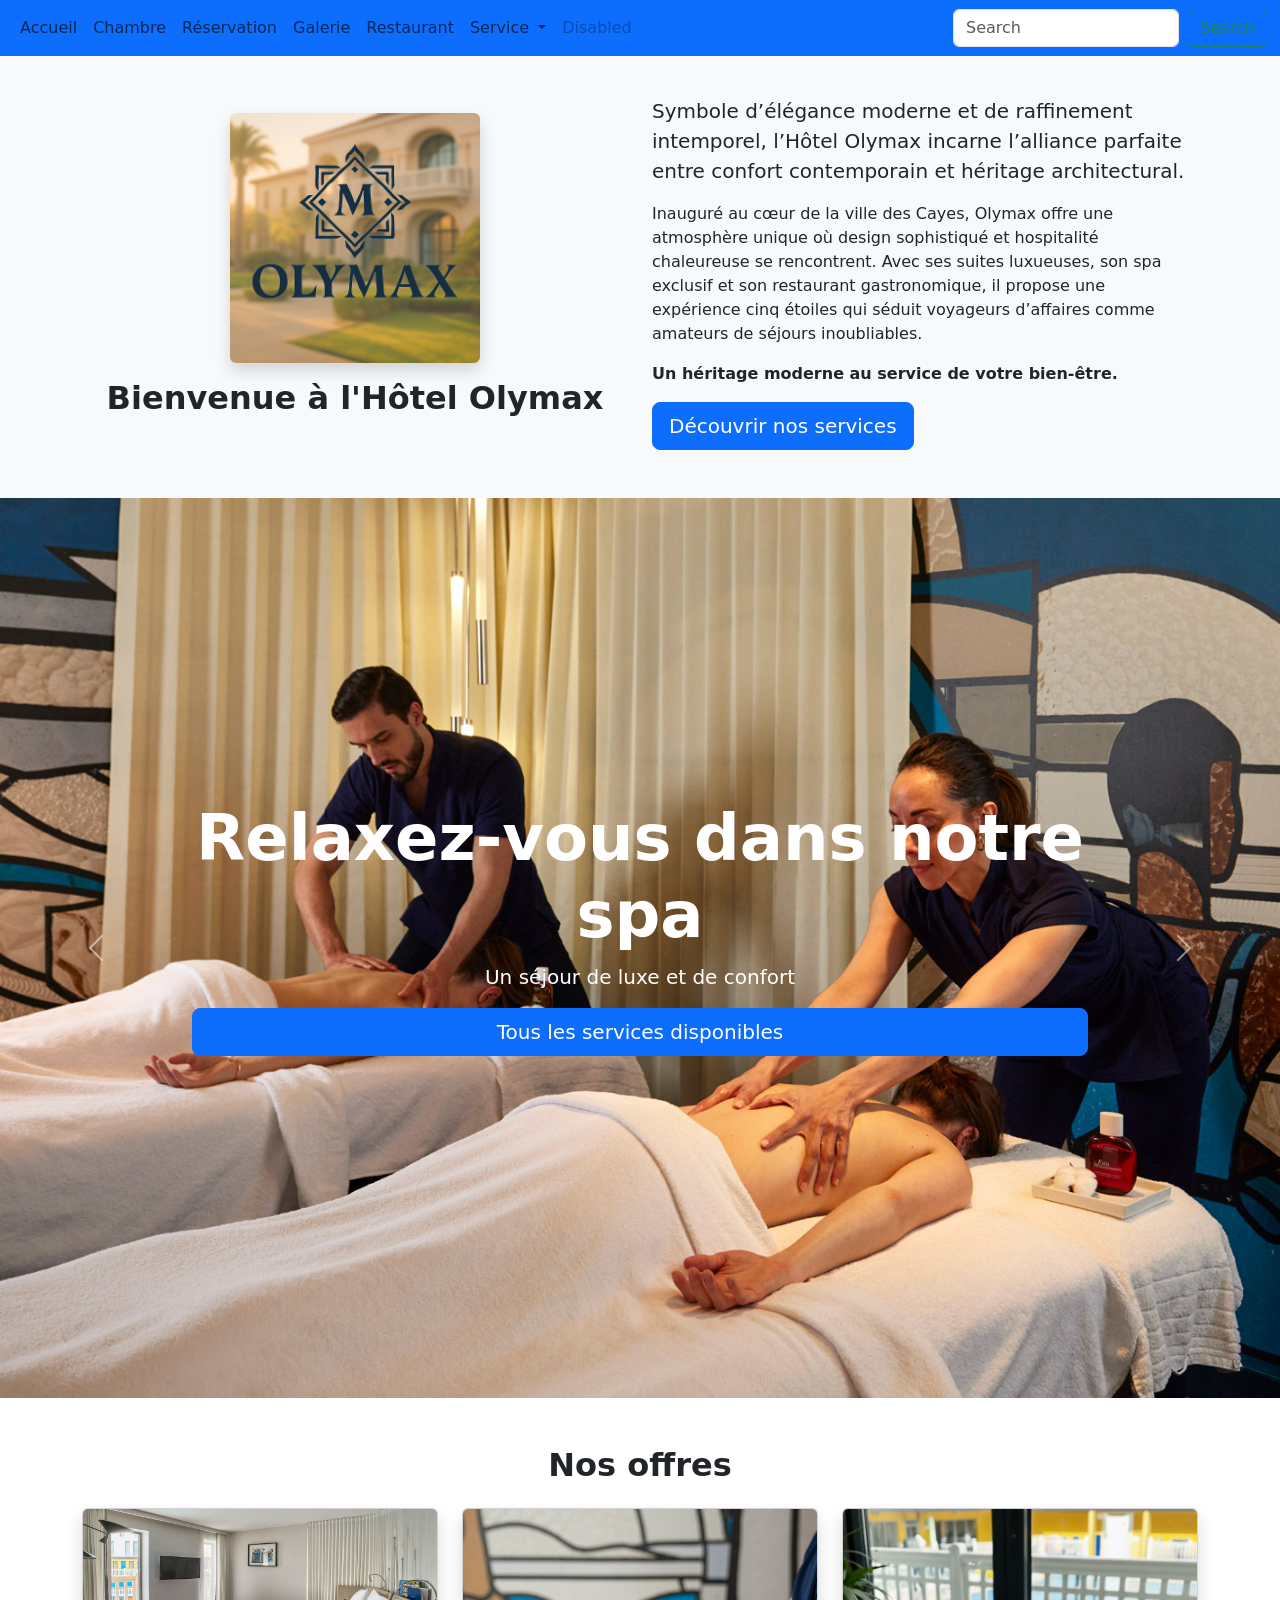
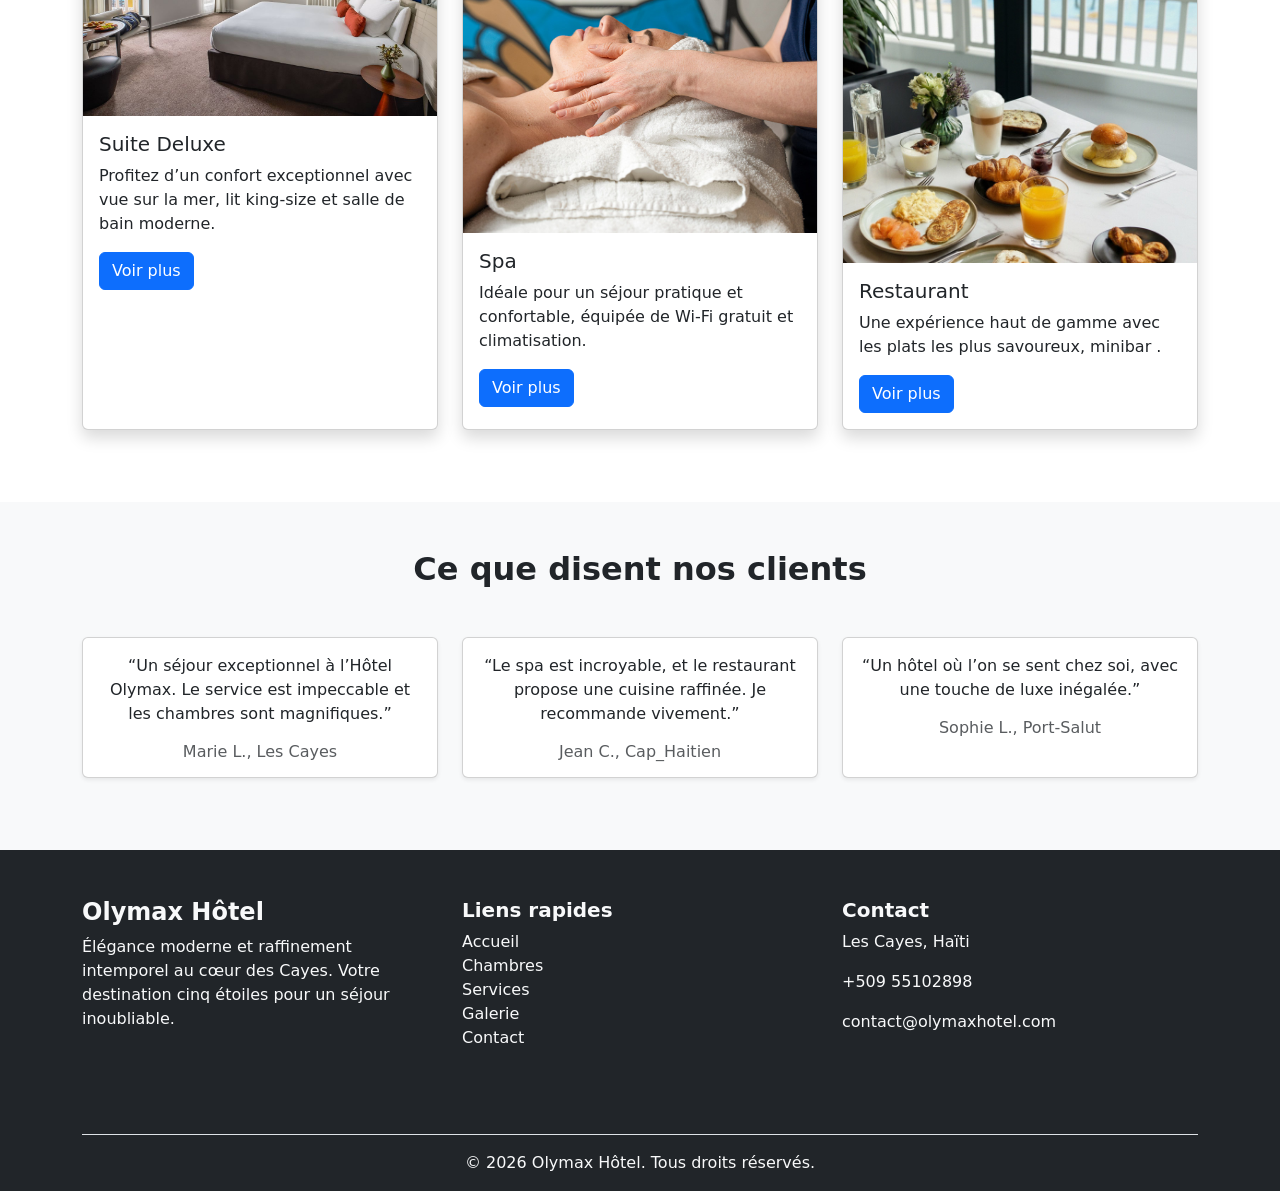
==== index.html @ a4508dab "retouche" ====
<!DOCTYPE html>
<html lang="en">

<head>
    <meta charset="UTF-8">
    <meta name="viewport" content="width=device-width, initial-scale=1.0">
    <link rel="stylesheet" href="css/bootstrap.min.css">
    <title>Projet final HTML</title>
</head>

<body  class="pt-5">


    <nav class="navbar navbar-expand-lg bg-primary fixed-top p-50">
        <div class="container-fluid">
            
        
            <div class="collapse navbar-collapse" id="navbarSupportedContent">
                <ul class="navbar-nav me-auto mb-2 mb-lg-0">
                     <li class="nav-item">
                    <a  class="nav-link" href="index.html">Accueil</a>
                    </li>
                    <li class="nav-item">
                        <a  class="nav-link" aria-current="page" href="chambre.html">Chambre</a>
                    </li>
                    <li> <a href="reservation.html"  class="nav-link">Réservation</a></li>
                    <li class="nav-item">
                        <a class="nav-link" href="Galerie.html">Galerie</a>
                    </li>
                    <li>
                        <a href="restaurant.html" class="nav-link">Restaurant</a>
                    </li>
                    <li class="nav-item dropdown">
                        <a class="nav-link dropdown-toggle" href="service.html" role="button" data-bs-toggle="dropdown"
                            aria-expanded="false">
                            Service
                        </a>
                        <ul class="dropdown-menu">
                            <li><a class="dropdown-item" href="#sec_spa">Spa</a></li>
                            <li><a class="dropdown-item" href="#sec_picine">Piscine</a></li>
                            <li>
                                <hr class="dropdown-divider">
                            </li>
                            <li><a class="dropdown-item" href="#sec_restor">Restaurant</a></li>
                        </ul>
                    </li>


                    <li class="nav-item">
                        <a class="nav-link disabled" aria-disabled="true">Disabled</a>
                    </li>
                </ul>
                <form class="d-flex" role="search">
                    <input class="form-control me-2" type="search" placeholder="Search" aria-label="Search" />
                    <button class="btn btn-outline-success" type="submit">Search</button>
                </form>
            </div>


        </div>
    </nav>
    <main>

       <section class="py-5 bg-light" id="presentation" style="padding-top: 100px;">
  <div class="container">
    <div class="row align-items-center">
      
      <!-- Colonne gauche : image -->
      <div class="col-md-6 mb-4 mb-md-0 ">
        <figure class="text-center">
          <img src="image/Logo complexe Olymax.png" style="max-height: 250px;" class="img-fluid rounded shadow mb-3" alt="Logo de l'hôtel Olymax">
          <figcaption>
            <h2 class="fw-bold mb-3">Bienvenue à l'Hôtel Olymax</h2>
          </figcaption>
        </figure>
      </div>
      
      <!-- Colonne droite : texte -->
      <div class="col-md-6">
        <p class="lead">
          Symbole d’élégance moderne et de raffinement intemporel, l’Hôtel Olymax incarne
          l’alliance parfaite entre confort contemporain et héritage architectural.
        </p>
        <p>
          Inauguré au cœur de la ville des Cayes, Olymax offre une atmosphère unique où design sophistiqué
          et hospitalité chaleureuse se rencontrent. Avec ses suites luxueuses, son spa exclusif
          et son restaurant gastronomique, il propose une expérience cinq étoiles qui séduit
          voyageurs d’affaires comme amateurs de séjours inoubliables.
        </p>
        <p class="fw-semibold">
          Un héritage moderne au service de votre bien-être.
        </p>
        <a href="service.html" class="btn btn-primary btn-lg">Découvrir nos services</a>
      </div>
      
    </div>
  </div>
</section>
        <div id="carouselExampleAutoplaying" class="carousel slide" data-bs-ride="carousel" data-bs-interval="3000">
            <div class="carousel-inner">
                <div class="carousel-item active">
                    <img src="image/Marathon-de-Paris.jpg" class="d-block w-100 vh-100 object-fit-cover"
                        alt="grande vue">
                    <div class="carousel-caption d-flex flex-column justify-content-center h-100">
                        <h1 class="display-3 fw-bold">Bienvenue à l'Hôtel Riviera</h1>
                        <p class="lead">Un séjour de luxe et de confort</p>
                        <a href="reservation.html" class="btn btn-primary btn-lg">Réservez maintenant</a>
                    </div>
                </div>

                <div class="carousel-inner">
                    <div class="carousel-item active">
                        <img src="image/bloc-02.jpg" class="d-block w-100 vh-100 object-fit-cover" alt="grande vue">
                        <div class="carousel-caption d-flex flex-column justify-content-center h-100">
                            <h1 class="display-3 fw-bold">Relaxez-vous dans notre spa</h1>
                            <p class="lead">Un séjour de luxe et de confort</p>
                            <a href="spa.html" class="btn btn-primary btn-lg">Tous les services disponibles</a>
                        </div>
                    </div>

                    <div class="carousel-item">
                        <img src="image/HERO-PICTURE.jpg" class="d-block w-100 vh-100 object-fit-cover"
                            alt="Vue immersive">
                        <div class="carousel-caption d-flex flex-column justify-content-center h-100">
                            <h1 class="display-3 fw-bold">Découvrez nos suites premium</h1>
                            <p class="lead">Confort et élégance au rendez-vous</p>
                            <a href="chambres.html" class="btn btn-light btn-lg">Voir les chambres</a>
                        </div>
                    </div>
                    <div class="carousel-item">
                        <img src="image/jardinhiver_bloctea.jpg" class="d-block w-100 vh-100 object-fit-cover"
                            alt="Jardin d'hiver">
                        <div class="carousel-caption d-flex flex-column justify-content-center h-100">
                            <h1 class="display-3 fw-bold">Relaxez-vous avec de bon plat</h1>
                            <p class="lead">Un espace bien-être unique</p>
                            <a href="restaurant.html" class="btn btn-success btn-lg">Découvrir nos services</a>
                        </div>
                    </div>
                </div>

                <!-- Boutons de navigation -->
                <button class="carousel-control-prev" type="button" data-bs-target="#carouselExampleAutoplaying"
                    data-bs-slide="prev">
                    <span class="carousel-control-prev-icon" aria-hidden="true"></span>
                    <span class="visually-hidden">Précédent</span>
                </button>
                <button class="carousel-control-next" type="button" data-bs-target="#carouselExampleAutoplaying"
                    data-bs-slide="next">
                    <span class="carousel-control-next-icon" aria-hidden="true"></span>
                    <span class="visually-hidden">Suivant</span>
                </button>
            </div>





            <div class="container my-5">
                <h2 class="text-center fw-bold mb-4">Nos offres</h2>
                <div class="row gx-4">
                    <!-- Chambre  -->
                    <div class="col-md-4 mb-4">
                        <div class="card shadow h-100">
                            <img src="image/2B.jpg" class="card-img-top" alt="Suite Deluxe">
                            <div class="card-body">
                                <h5 class="card-title">Suite Deluxe</h5>
                                <p class="card-text">
                                    Profitez d’un confort exceptionnel avec vue sur la mer, lit king-size et salle de
                                    bain moderne.
                                </p>
                                <a href="chambre.html" class="btn btn-primary">Voir plus</a>
                            </div>
                        </div>
                    </div>

                    <!-- Spa -->
                    <div class="col-md-4 mb-4">
                        <div class="card shadow h-100">
                            <img src="image/bloc-01.jpg" class="card-img-top" alt="Chambre Standard">
                            <div class="card-body">
                                <h5 class="card-title">Spa</h5>
                                <p class="card-text">
                                    Idéale pour un séjour pratique et confortable, équipée de Wi-Fi gratuit et
                                    climatisation.
                                </p>
                                <a href="spa.html" class="btn btn-primary">Voir plus</a>
                            </div>
                        </div>
                    </div>

                    <!-- Restaurant -->
                    <div class="col-md-4 mb-4">
                        <div class="card shadow h-100">
                            <img src="image/Blue-Sunday.jpg" class="card-img-top" alt="Suite Premium">
                            <div class="card-body">
                                <h5 class="card-title">Restaurant</h5>
                                <p class="card-text">
                                    Une expérience haut de gamme avec les plats les plus savoureux, minibar .
                                </p>
                                <a href="restaurant.html" class="btn btn-primary">Voir plus</a>
                            </div>
                        </div>
                    </div>
                </div>
            </div>

            <section class="py-5 bg-light" id="temoignages">
  <div class="container">
    <h2 class="fw-bold text-center mb-5">Ce que disent nos clients</h2>
    <div class="row">
      
      <!-- Témoignage 1 -->
      <div class="col-md-4 mb-4">
        <div class="card h-100 shadow-sm">
          <div class="card-body text-center">
            <p class="card-text">“Un séjour exceptionnel à l’Hôtel Olymax. Le service est impeccable et les chambres sont magnifiques.”</p>
            <h6 class="card-subtitle mt-3 text-muted">Marie L., Les Cayes</h6>
          </div>
        </div>
      </div>
      
      <!-- Témoignage 2 -->
      <div class="col-md-4 mb-4">
        <div class="card h-100 shadow-sm">
          <div class="card-body text-center">
            <p class="card-text">“Le spa est incroyable, et le restaurant propose une cuisine raffinée. Je recommande vivement.”</p>
            <h6 class="card-subtitle mt-3 text-muted">Jean C., Cap_Haitien</h6>
          </div>
        </div>
      </div>
      
      <!-- Témoignage 3 -->
      <div class="col-md-4 mb-4">
        <div class="card h-100 shadow-sm">
          <div class="card-body text-center">
            <p class="card-text">“Un hôtel où l’on se sent chez soi, avec une touche de luxe inégalée.”</p>
            <h6 class="card-subtitle mt-3 text-muted">Sophie L., Port-Salut</h6>
          </div>
        </div>
      </div>
      
    </div>
  </div>
</section>

    </main>
</body>
<footer>
<footer class="bg-dark text-light pt-5 pb-3">
  <div class="container">
    <div class="row">
      
      <!-- Colonne 1 : Branding -->
      <div class="col-md-4 mb-4">
        <h4 class="fw-bold">Olymax Hôtel</h4>
        <p>
          Élégance moderne et raffinement intemporel au cœur des Cayes.
          Votre destination cinq étoiles pour un séjour inoubliable.
        </p>
      </div>
      
      <!-- Colonne 2 : Liens rapides -->
      <div class="col-md-4 mb-4">
        <h5 class="fw-bold">Liens rapides</h5>
        <ul class="list-unstyled">
          <li><a href="index.html" class="text-light text-decoration-none">Accueil</a></li>
          <li><a href="chambres.html" class="text-light text-decoration-none">Chambres</a></li>
          <li><a href="services.html" class="text-light text-decoration-none">Services</a></li>
          <li><a href="galerie.html" class="text-light text-decoration-none">Galerie</a></li>
          <li><a href="contact.html" class="text-light text-decoration-none">Contact</a></li>
        </ul>
      </div>
      
      <!-- Colonne 3 : Contact -->
      <div class="col-md-4 mb-4">
        <h5 class="fw-bold">Contact</h5>
        <p><i class="bi bi-geo-alt"></i> Les Cayes, Haïti</p>
        <p><i class="bi bi-telephone"></i> +509 55102898</p>
        <p><i class="bi bi-envelope"></i> contact@olymaxhotel.com</p>
        
        <!-- Réseaux sociaux -->
        <div class="mt-3">
          <a href="#" class="text-light me-3"><i class="bi bi-facebook fs-4"></i></a>
          <a href="#" class="text-light me-3"><i class="bi bi-instagram fs-4"></i></a>
          <a href="#" class="text-light"><i class="bi bi-twitter fs-4"></i></a>
        </div>
      </div>
      
    </div>
    
    <!-- Ligne du bas -->
    <div class="text-center mt-4 border-top pt-3">
      <p class="mb-0">&copy; 2026 Olymax Hôtel. Tous droits réservés.</p>
    </div>
  </div>
</footer>
</footer>
<script src="js/bootstrap.bundle.min.js"></script>

</html>
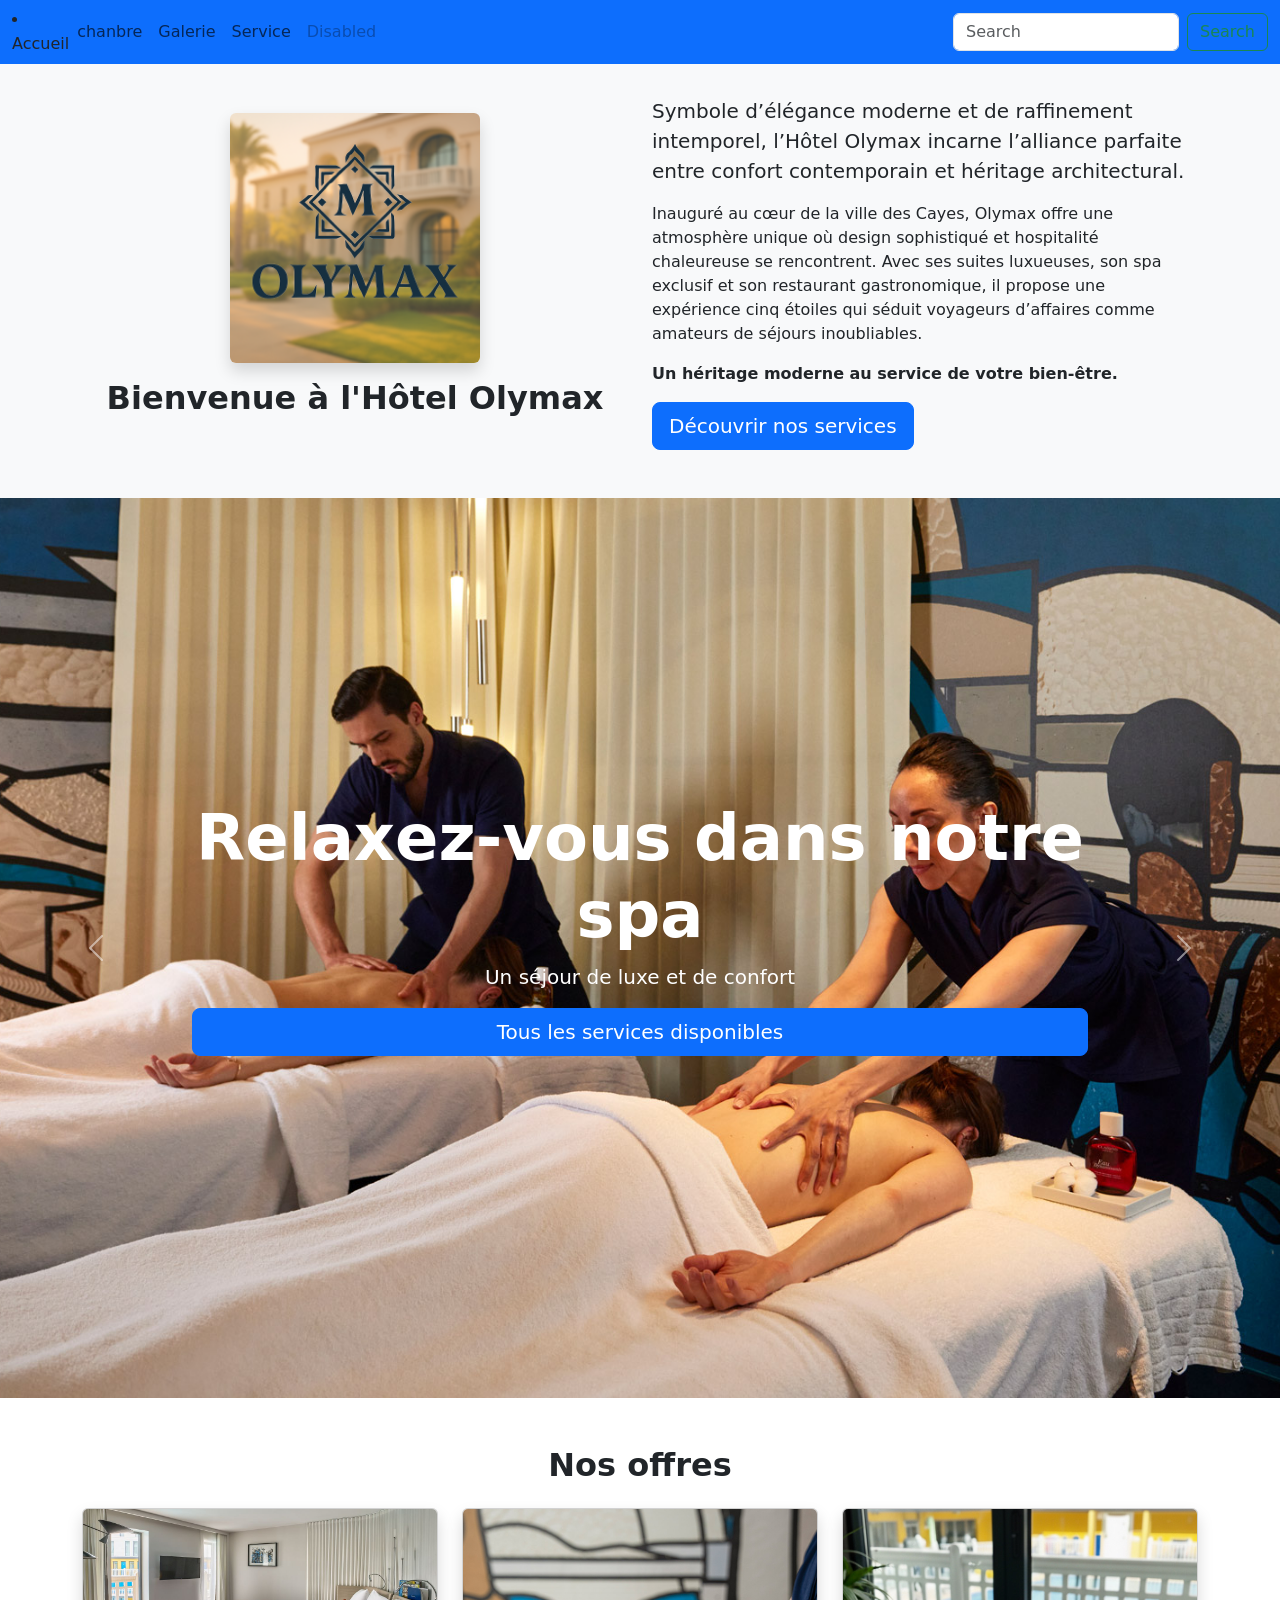
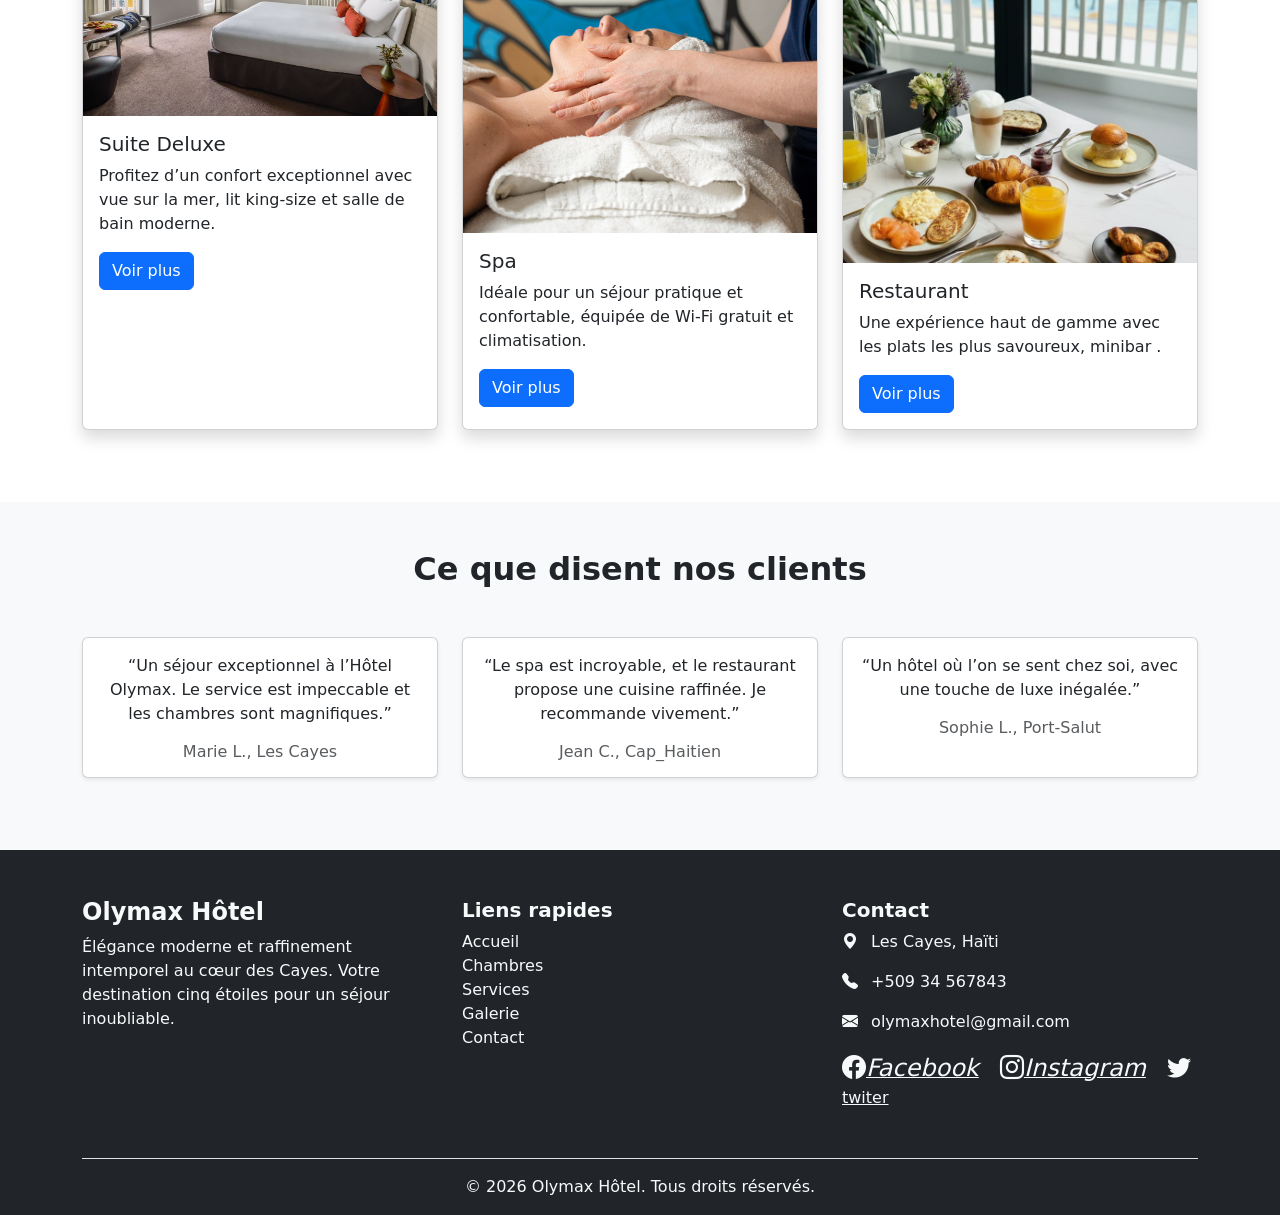
==== commit 955fe0ba: "creation de pages" ====
--- a/index.html
+++ b/index.html
@@ -5,47 +5,36 @@
     <meta charset="UTF-8">
     <meta name="viewport" content="width=device-width, initial-scale=1.0">
     <link rel="stylesheet" href="css/bootstrap.min.css">
+    <link rel="stylesheet" href="https://cdn.jsdelivr.net/npm/bootstrap-icons@1.11.3/font/bootstrap-icons.css">
+
     <title>Projet final HTML</title>
 </head>
 
 <body  class="pt-5">
 
 
-    <nav class="navbar navbar-expand-lg bg-primary fixed-top p-50">
+   <nav class="navbar navbar-expand-lg bg-primary fixed-top">
         <div class="container-fluid">
-            
-        
+          <li class="nav-item">
+                        <a class="nav-link active" aria-current="page" href="index.html">Accueil</a>
+                    </li>
+            <button class="navbar-toggler" type="button" data-bs-toggle="collapse"
+                data-bs-target="#navbarSupportedContent" aria-controls="navbarSupportedContent" aria-expanded="false"
+                aria-label="Toggle navigation">
+                <span class="navbar-toggler-icon"></span>
+            </button>
+
             <div class="collapse navbar-collapse" id="navbarSupportedContent">
                 <ul class="navbar-nav me-auto mb-2 mb-lg-0">
-                     <li class="nav-item">
-                    <a  class="nav-link" href="index.html">Accueil</a>
-                    </li>
-                    <li class="nav-item">
-                        <a  class="nav-link" aria-current="page" href="chambre.html">Chambre</a>
-                    </li>
-                    <li> <a href="reservation.html"  class="nav-link">Réservation</a></li>
+                    <li class="nav-item">
+                        <a class="nav-link" href="chambre.html">chanbre</a>
+                    </li>
                     <li class="nav-item">
                         <a class="nav-link" href="Galerie.html">Galerie</a>
                     </li>
-                    <li>
-                        <a href="restaurant.html" class="nav-link">Restaurant</a>
-                    </li>
-                    <li class="nav-item dropdown">
-                        <a class="nav-link dropdown-toggle" href="service.html" role="button" data-bs-toggle="dropdown"
-                            aria-expanded="false">
-                            Service
-                        </a>
-                        <ul class="dropdown-menu">
-                            <li><a class="dropdown-item" href="#sec_spa">Spa</a></li>
-                            <li><a class="dropdown-item" href="#sec_picine">Piscine</a></li>
-                            <li>
-                                <hr class="dropdown-divider">
-                            </li>
-                            <li><a class="dropdown-item" href="#sec_restor">Restaurant</a></li>
-                        </ul>
-                    </li>
-
-
+                    <li class="nav-item">
+                        <a class="nav-link" href="service.html">Service</a>
+                    </li>
                     <li class="nav-item">
                         <a class="nav-link disabled" aria-disabled="true">Disabled</a>
                     </li>
@@ -55,10 +44,9 @@
                     <button class="btn btn-outline-success" type="submit">Search</button>
                 </form>
             </div>
-
-
         </div>
     </nav>
+
     <main>
 
        <section class="py-5 bg-light" id="presentation" style="padding-top: 100px;">
@@ -96,17 +84,16 @@
     </div>
   </div>
 </section>
-        <div id="carouselExampleAutoplaying" class="carousel slide" data-bs-ride="carousel" data-bs-interval="3000">
+        <div id="carouselExampleAutoplaying" class="carousel slide carousel-fade" data-bs-ride="carousel" data-bs-interval="2000">
             <div class="carousel-inner">
-                <div class="carousel-item active">
-                    <img src="image/Marathon-de-Paris.jpg" class="d-block w-100 vh-100 object-fit-cover"
-                        alt="grande vue">
-                    <div class="carousel-caption d-flex flex-column justify-content-center h-100">
-                        <h1 class="display-3 fw-bold">Bienvenue à l'Hôtel Riviera</h1>
-                        <p class="lead">Un séjour de luxe et de confort</p>
-                        <a href="reservation.html" class="btn btn-primary btn-lg">Réservez maintenant</a>
-                    </div>
-                </div>
+                <div class="carousel-inner">
+                    <div class="carousel-item active">
+                        <img src="image/Façade Olymax .jpg" class="d-block w-100 vh-100 object-fit-cover" alt="grande vue">
+                        <div class="carousel-caption d-flex flex-column justify-content-center h-100">
+                            <h1 class="display-3 fw-bold">Bienvenue a Olymax</h1>
+                           
+                        </div>
+                    </div>
 
                 <div class="carousel-inner">
                     <div class="carousel-item active">
@@ -274,15 +261,16 @@
       <!-- Colonne 3 : Contact -->
       <div class="col-md-4 mb-4">
         <h5 class="fw-bold">Contact</h5>
-        <p><i class="bi bi-geo-alt"></i> Les Cayes, Haïti</p>
-        <p><i class="bi bi-telephone"></i> +509 55102898</p>
-        <p><i class="bi bi-envelope"></i> contact@olymaxhotel.com</p>
+        <p><i class="bi bi-geo-alt-fill me-2"></i> Les Cayes, Haïti</p>
+        <p><i class="bi bi-telephone-fill me-2"></i> +509 34 567843</p>
+        <p><i class="bi bi-envelope-fill me-2"></i> olymaxhotel@gmail.com</p>
+
         
         <!-- Réseaux sociaux -->
         <div class="mt-3">
-          <a href="#" class="text-light me-3"><i class="bi bi-facebook fs-4"></i></a>
-          <a href="#" class="text-light me-3"><i class="bi bi-instagram fs-4"></i></a>
-          <a href="#" class="text-light"><i class="bi bi-twitter fs-4"></i></a>
+          <a href="#" class="text-light me-3"><i class="bi bi-facebook fs-4">Facebook</i></a>
+          <a href="#" class="text-light me-3"><i class="bi bi-instagram fs-4">Instagram</i></a>
+          <a href="#" class="text-light"><i class="bi bi-twitter fs-4"></i>twiter</a>
         </div>
       </div>
       
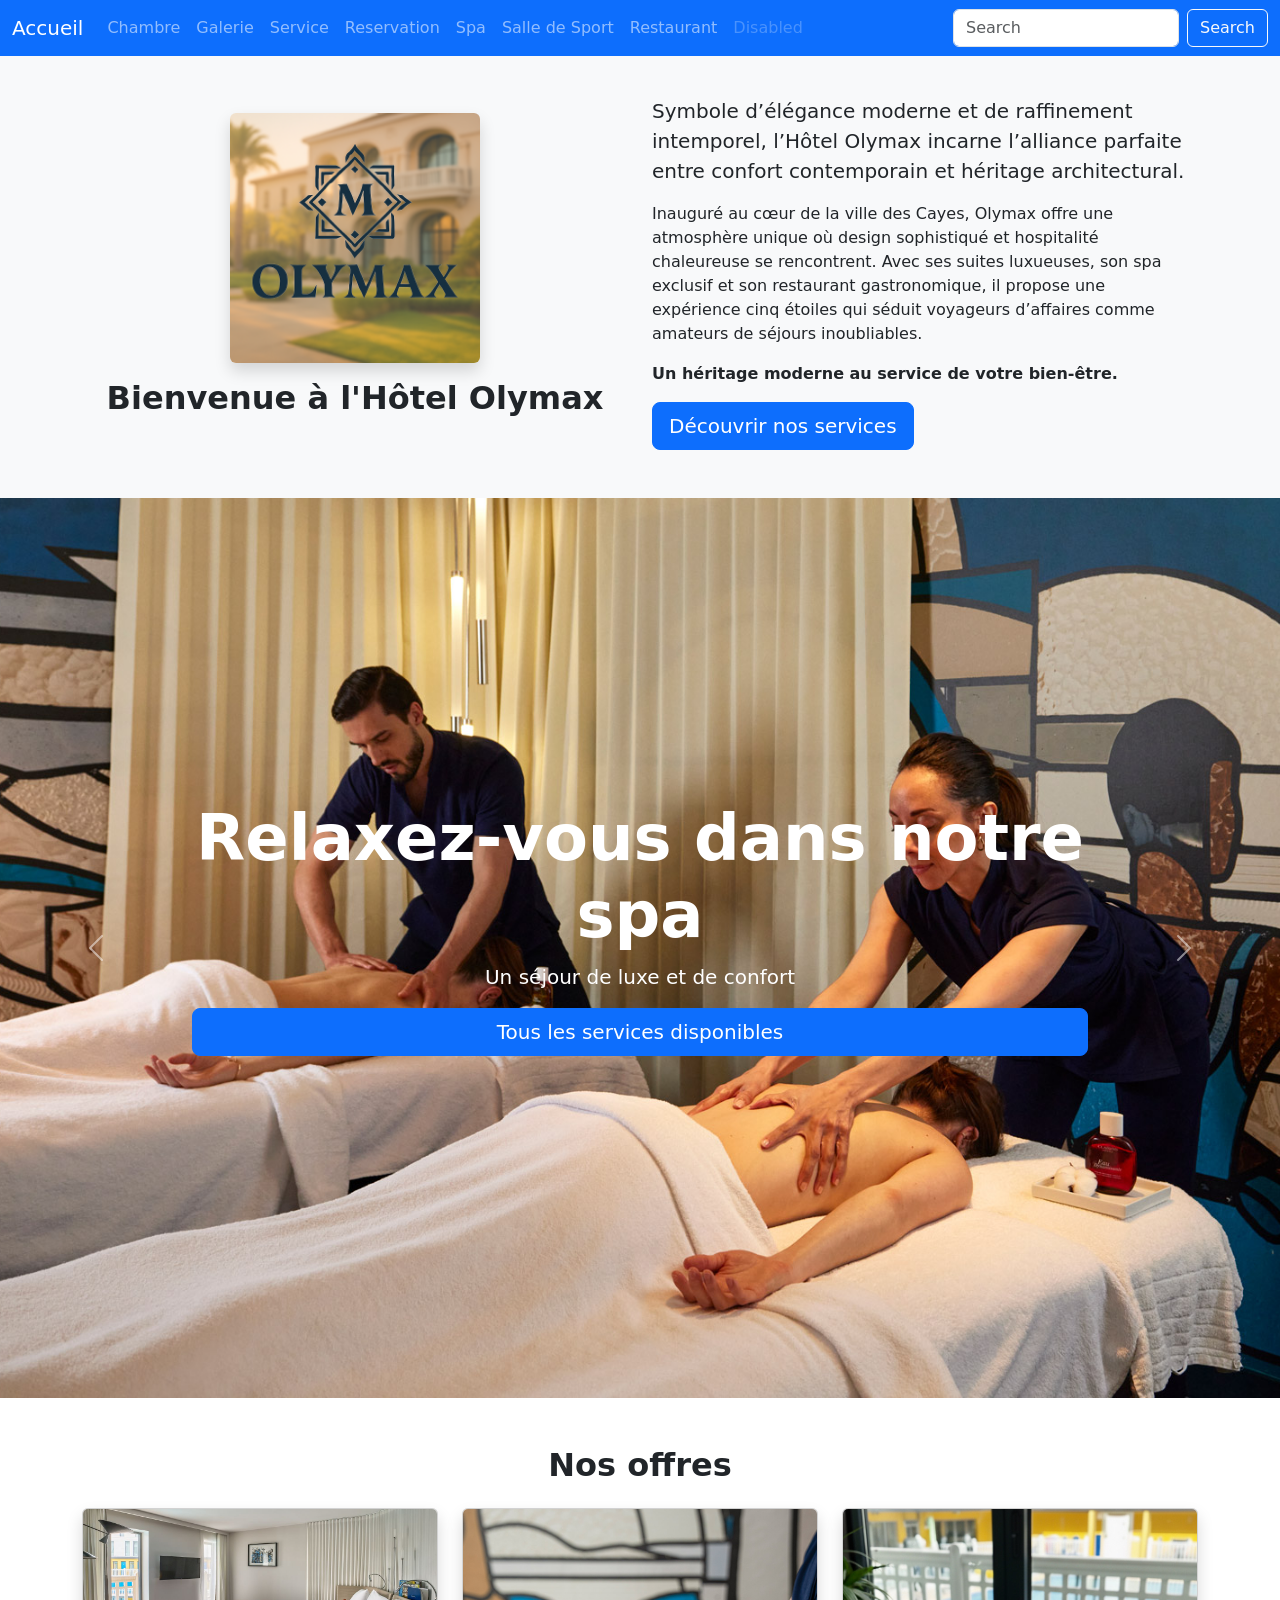
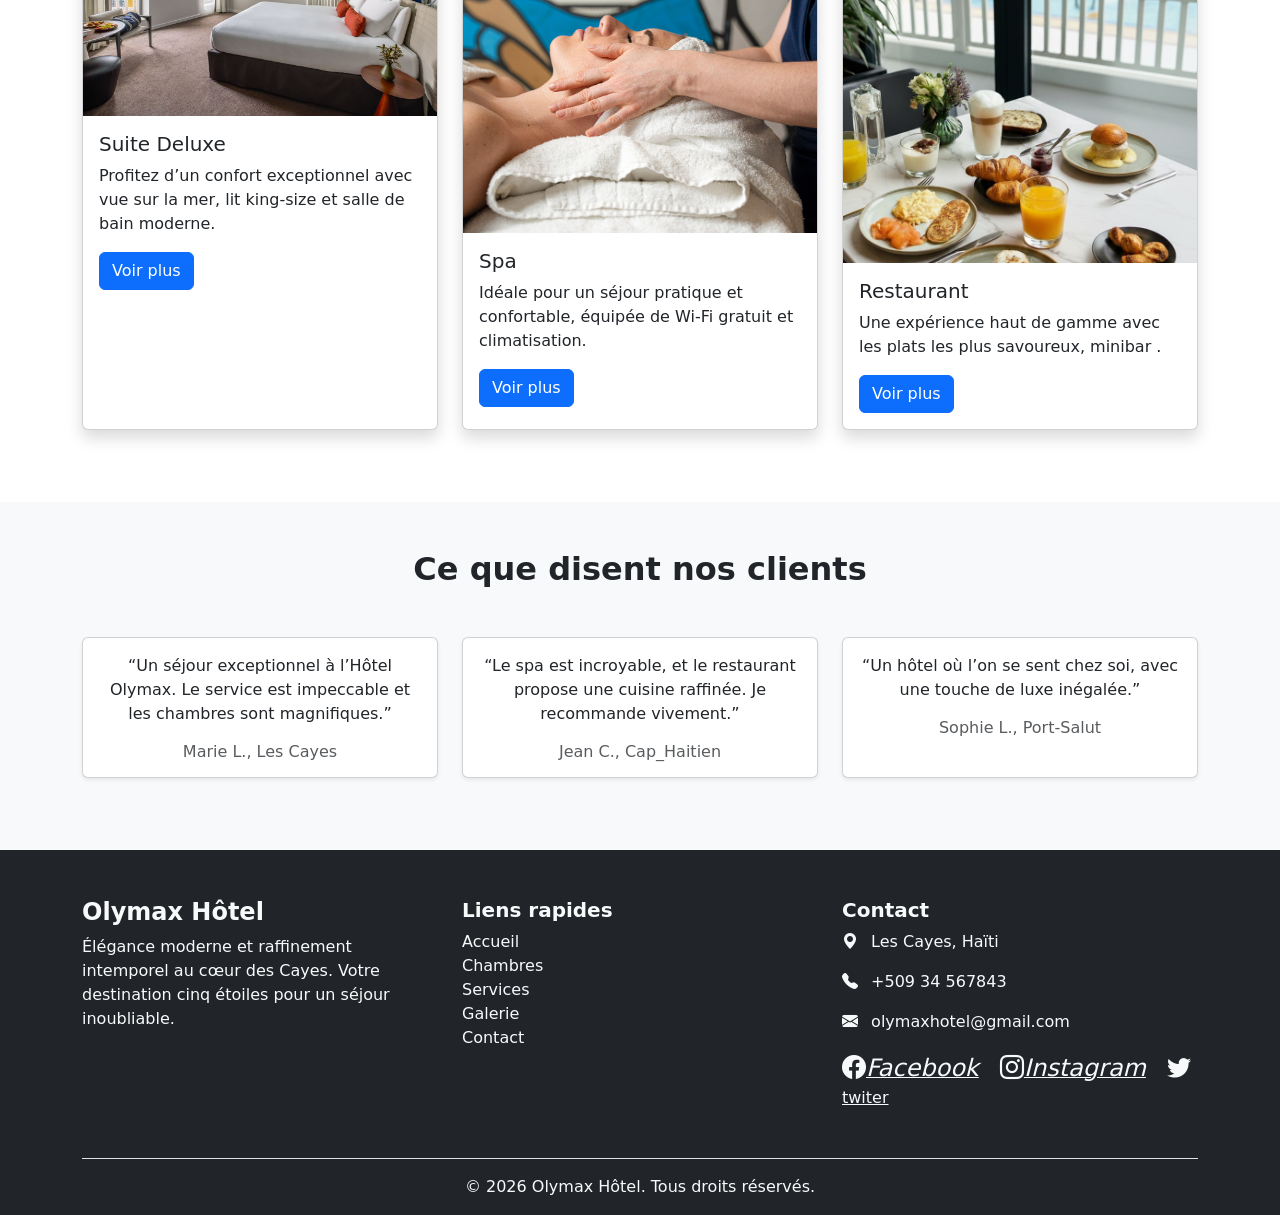
==== commit a7052776: "retouche" ====
--- a/index.html
+++ b/index.html
@@ -13,39 +13,54 @@
 <body  class="pt-5">
 
 
-   <nav class="navbar navbar-expand-lg bg-primary fixed-top">
-        <div class="container-fluid">
-          <li class="nav-item">
-                        <a class="nav-link active" aria-current="page" href="index.html">Accueil</a>
-                    </li>
-            <button class="navbar-toggler" type="button" data-bs-toggle="collapse"
-                data-bs-target="#navbarSupportedContent" aria-controls="navbarSupportedContent" aria-expanded="false"
-                aria-label="Toggle navigation">
-                <span class="navbar-toggler-icon"></span>
-            </button>
-
-            <div class="collapse navbar-collapse" id="navbarSupportedContent">
-                <ul class="navbar-nav me-auto mb-2 mb-lg-0">
-                    <li class="nav-item">
-                        <a class="nav-link" href="chambre.html">chanbre</a>
-                    </li>
-                    <li class="nav-item">
-                        <a class="nav-link" href="Galerie.html">Galerie</a>
-                    </li>
-                    <li class="nav-item">
-                        <a class="nav-link" href="service.html">Service</a>
-                    </li>
-                    <li class="nav-item">
-                        <a class="nav-link disabled" aria-disabled="true">Disabled</a>
-                    </li>
-                </ul>
-                <form class="d-flex" role="search">
-                    <input class="form-control me-2" type="search" placeholder="Search" aria-label="Search" />
-                    <button class="btn btn-outline-success" type="submit">Search</button>
-                </form>
-            </div>
-        </div>
-    </nav>
+   <nav class="navbar navbar-expand-lg navbar-dark bg-primary fixed-top">
+  <div class="container-fluid">
+    <a class="navbar-brand" href="index.html">Accueil</a>
+    <button class="navbar-toggler" type="button" data-bs-toggle="collapse"
+      data-bs-target="#navbarSupportedContent" aria-controls="navbarSupportedContent"
+      aria-expanded="false" aria-label="Toggle navigation">
+      <span class="navbar-toggler-icon"></span>
+    </button>
+
+    <div class="collapse navbar-collapse" id="navbarSupportedContent">
+      <ul class="navbar-nav me-auto mb-2 mb-lg-0">
+        
+        
+
+        <!-- Autres liens -->
+          <li><a class="nav-link " href="chambre.html" role="button" >Chambre</a></li>
+        <li class="nav-item">
+          <a class="nav-link" href="Galerie.html">Galerie</a>
+        </li>
+        <li class="nav-item">
+          <a class="nav-link" href="service.html">Service</a>
+        </li>
+        <li class="nav-item">
+          <a class="nav-link" href="reservation.html">Reservation</a>
+        </li>
+         <li class="nav-item">
+          <a class="nav-link" href="spa.html">Spa</a>
+        </li>
+        <li class="nav-item">
+          <a class="nav-link" href="sport.html">Salle de Sport</a>
+        </li>
+        <li class="nav-item">
+          <a class="nav-link" href="restaurant.html">Restaurant</a>
+        </li>
+        <li class="nav-item">
+          <a class="nav-link disabled" tabindex="-1" aria-disabled="true">Disabled</a>
+        </li>
+      </ul>
+
+      <!-- Formulaire de recherche -->
+      <form class="d-flex" role="search">
+        <input class="form-control me-2" type="search" placeholder="Search" aria-label="Search">
+        <button class="btn btn-outline-light" type="submit">Search</button>
+      </form>
+    </div>
+  </div>
+</nav>
+
 
     <main>
 
@@ -232,7 +247,7 @@
 
     </main>
 </body>
-<footer>
+
 <footer class="bg-dark text-light pt-5 pb-3">
   <div class="container">
     <div class="row">
@@ -251,8 +266,8 @@
         <h5 class="fw-bold">Liens rapides</h5>
         <ul class="list-unstyled">
           <li><a href="index.html" class="text-light text-decoration-none">Accueil</a></li>
-          <li><a href="chambres.html" class="text-light text-decoration-none">Chambres</a></li>
-          <li><a href="services.html" class="text-light text-decoration-none">Services</a></li>
+          <li><a href="chambre.html" class="text-light text-decoration-none">Chambres</a></li>
+          <li><a href="service.html" class="text-light text-decoration-none">Services</a></li>
           <li><a href="galerie.html" class="text-light text-decoration-none">Galerie</a></li>
           <li><a href="contact.html" class="text-light text-decoration-none">Contact</a></li>
         </ul>
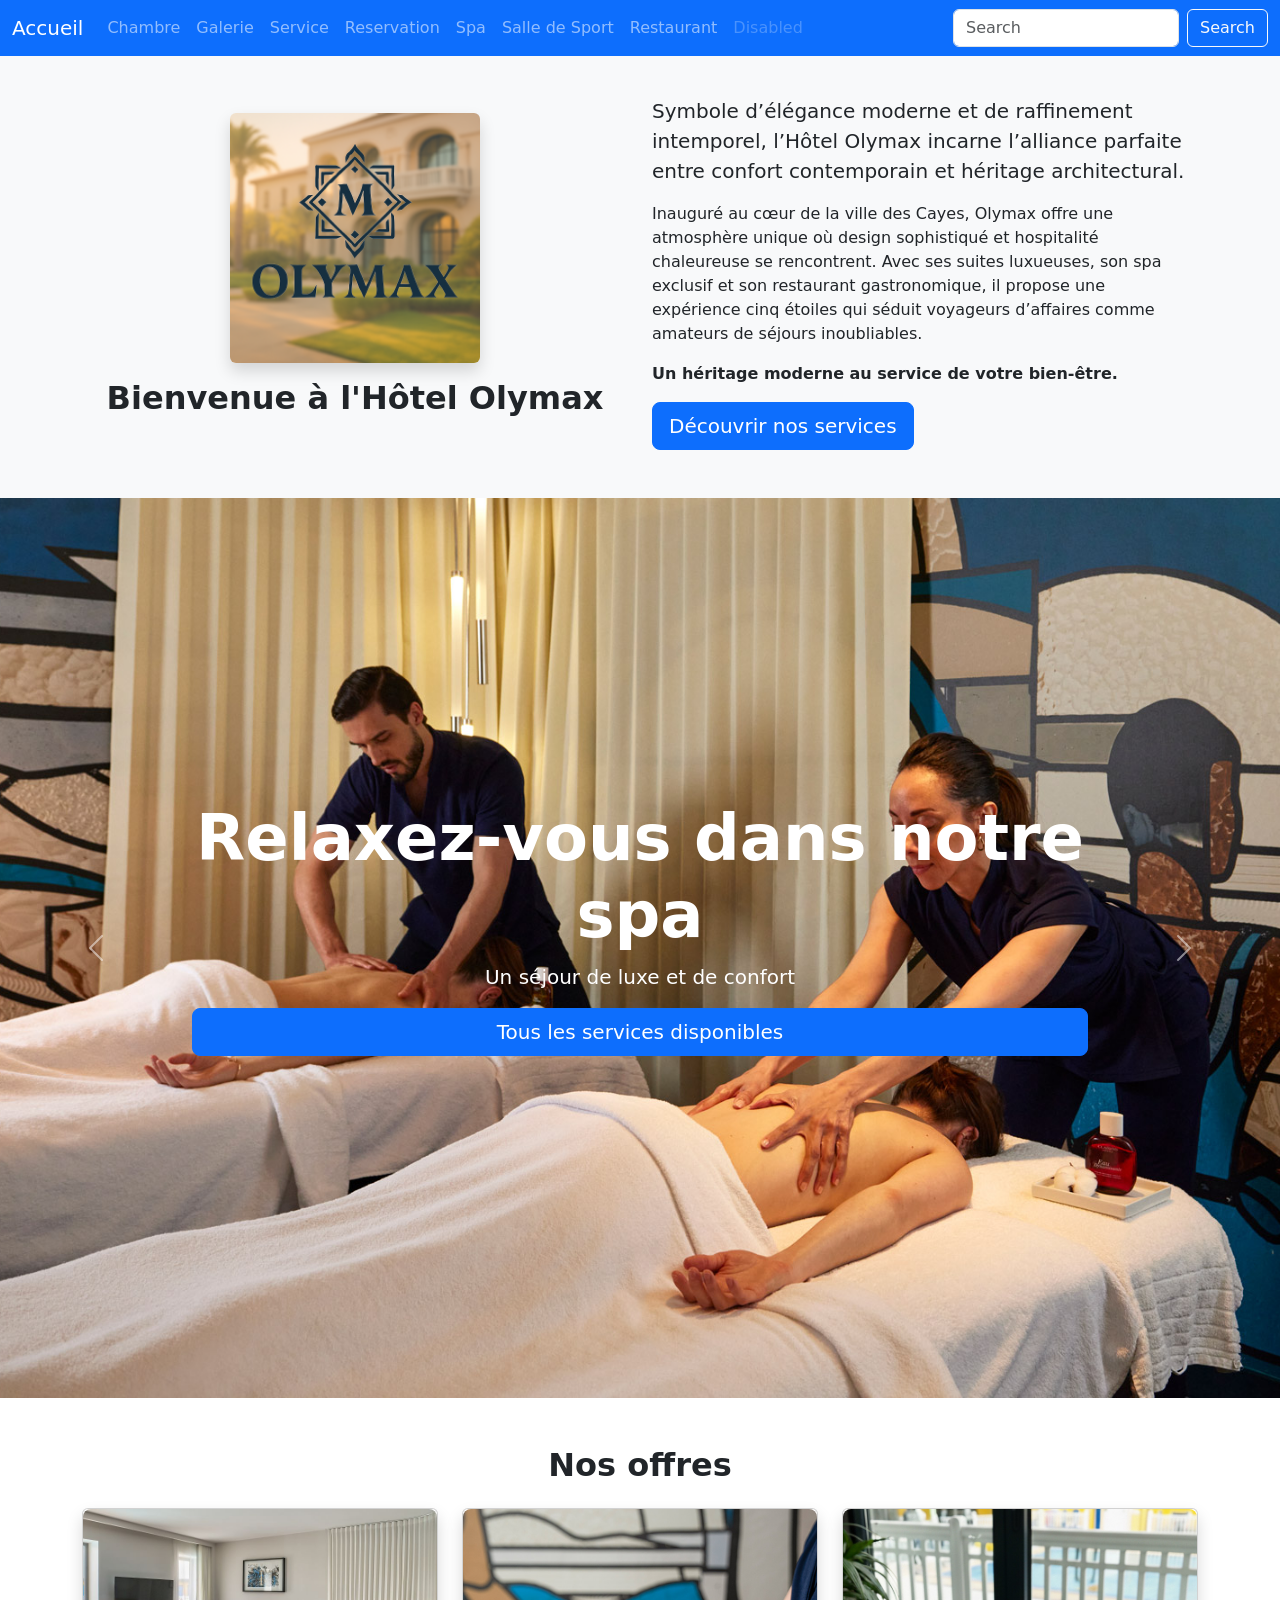
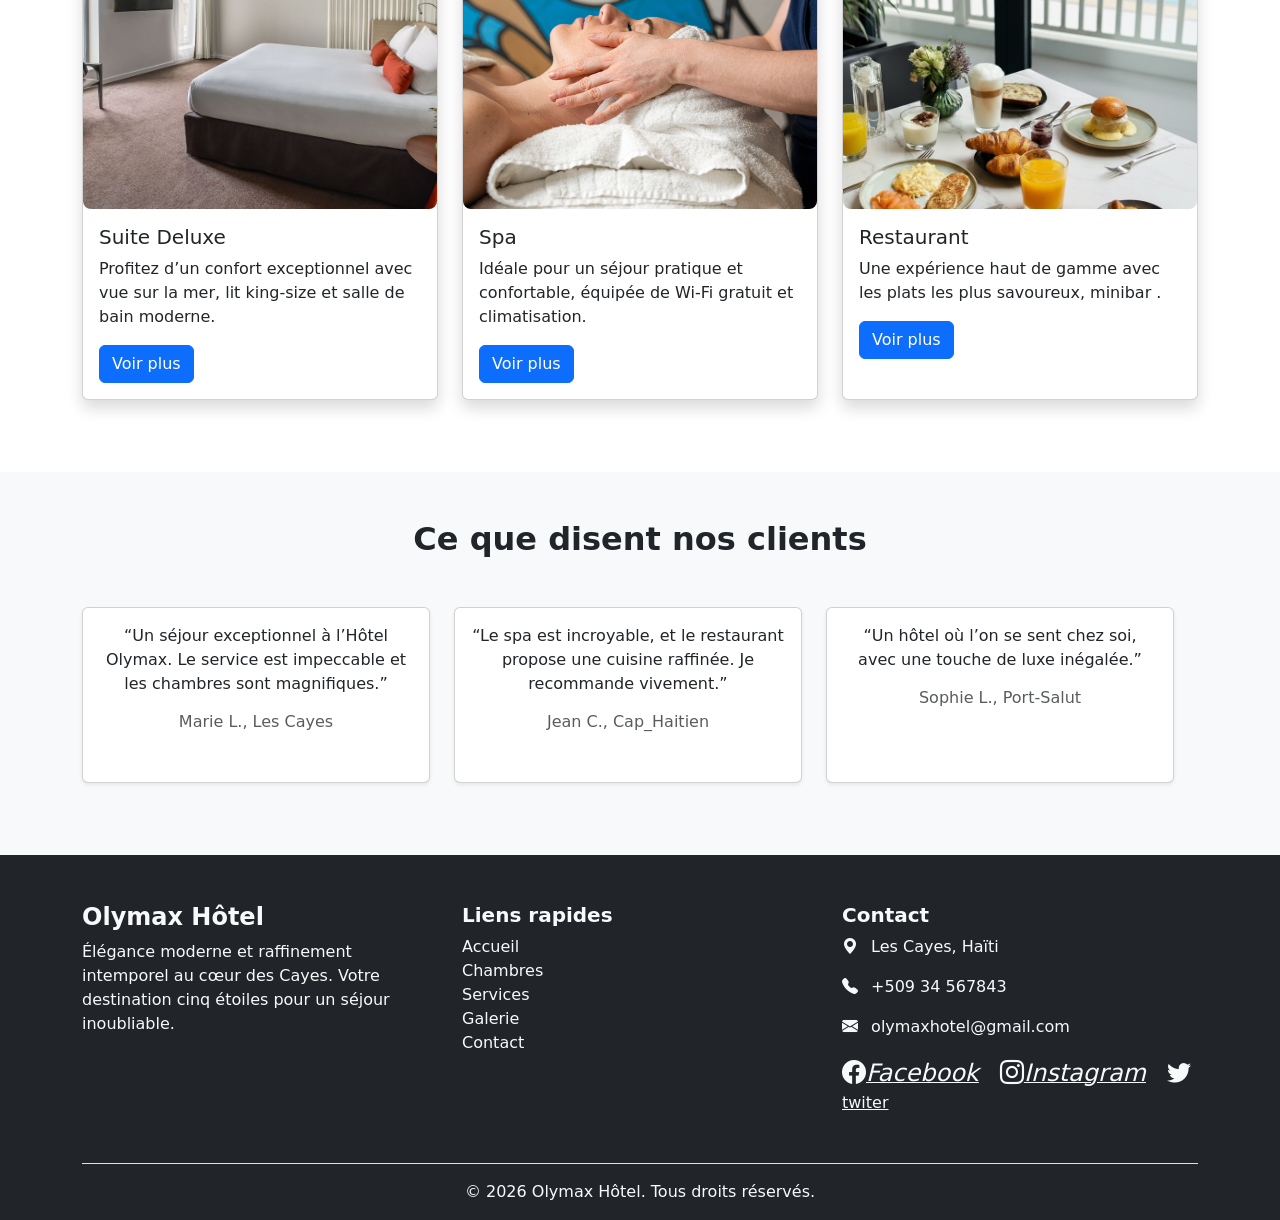
==== commit aa473eda: "retouche" ====
--- a/index.html
+++ b/index.html
@@ -6,7 +6,7 @@
     <meta name="viewport" content="width=device-width, initial-scale=1.0">
     <link rel="stylesheet" href="css/bootstrap.min.css">
     <link rel="stylesheet" href="https://cdn.jsdelivr.net/npm/bootstrap-icons@1.11.3/font/bootstrap-icons.css">
-
+    <link rel="stylesheet" href="css/max.css">
     <title>Projet final HTML</title>
 </head>
 
@@ -157,7 +157,7 @@
 
 
 
-            <div class="container my-5">
+            <div class="container my-5" id="galerie">
                 <h2 class="text-center fw-bold mb-4">Nos offres</h2>
                 <div class="row gx-4">
                     <!-- Chambre  -->
@@ -209,7 +209,7 @@
             <section class="py-5 bg-light" id="temoignages">
   <div class="container">
     <h2 class="fw-bold text-center mb-5">Ce que disent nos clients</h2>
-    <div class="row">
+    <div class="row" id="card">
       
       <!-- Témoignage 1 -->
       <div class="col-md-4 mb-4">
--- a/css/max.css
+++ b/css/max.css
@@ -0,0 +1,84 @@
+/* Active le mode vertical */
+.carousel-vertical .carousel-inner {
+  display: flex;
+  flex-direction: column;
+  height: 400px; /* hauteur du carousel */
+  overflow: hidden;
+}
+
+.carousel-vertical .carousel-item {
+  transition: transform 0.4s ease-in-out;
+  flex: 0 0 100%;
+}
+
+/* Animation verticale */
+.carousel-vertical .carousel-item-next.carousel-item-start,
+.carousel-vertical .carousel-item-prev.carousel-item-end {
+  transform: translateY(0);
+}
+
+.carousel-vertical .active.carousel-item-start {
+  transform: translateY(-100%);
+}
+
+.carousel-vertical .active.carousel-item-end {
+  transform: translateY(100%);
+}
+
+#galerie img {
+  
+  height: 300px;       /* ajuste selon ton design */
+  width: 100%;         /* occupe toute la largeur de la colonne */
+  border-radius: 8px;  /* arrondit légèrement les coins */
+
+  
+  object-fit: cover;
+  transition: transform 0.3s ease, box-shadow 0.3s ease;
+}
+#galerie img:hover {
+  transform: scale(1.05);
+  box-shadow: 0 8px 20px rgba(0,0,0,0.3);
+}
+
+#restaurant img {
+  
+  height: 400px;       /* ajuste selon ton design */
+  width: 100%;         /* occupe toute la largeur de la colonne */
+  border-radius: 8px;  /* arrondit légèrement les coins */
+
+  
+  object-fit: cover;
+  transition: transform 0.3s ease, box-shadow 0.3s ease;
+}
+
+#restaurant img:hover {
+  transform: scale(1.05);
+  box-shadow: 0 8px 20px rgba(0,0,0,0.3);
+}
+
+.spa img {
+  
+  height: 400px;       /* ajuste selon ton design */
+  width: 100%;         /* occupe toute la largeur de la colonne */
+  border-radius: 8px;  /* arrondit légèrement les coins */
+
+  
+  object-fit: cover;
+  transition: transform 0.3s ease, box-shadow 0.3s ease;
+}
+
+.spa img:hover {
+  transform: scale(1.05);
+  box-shadow: 0 8px 20px rgba(0,0,0,0.3);
+}
+
+ #card {
+  
+  height: 200px;       /* ajuste selon ton design */
+  width: 100%;         /* occupe toute la largeur de la colonne */
+  border-radius: 8px;  /* arrondit légèrement les coins */
+
+  
+  object-fit: cover;
+  transition: transform 0.3s ease, box-shadow 0.3s ease;
+}
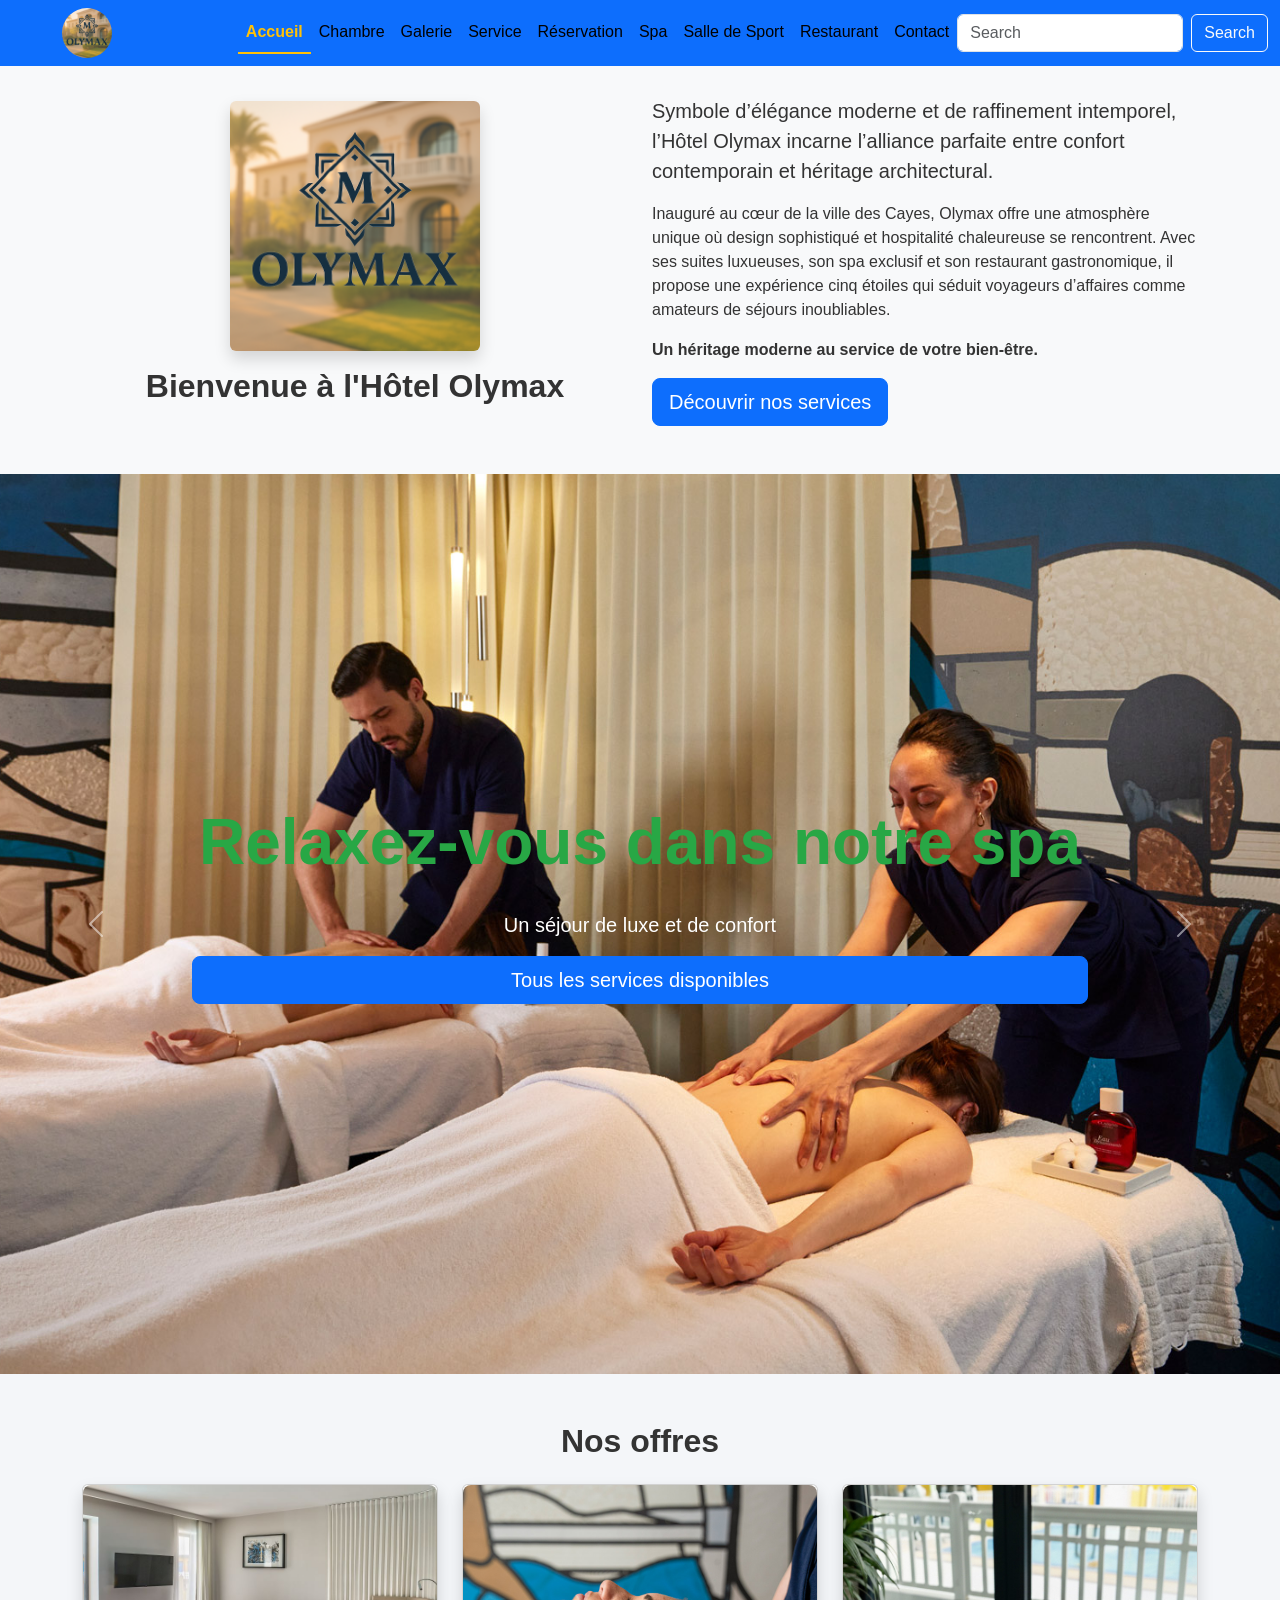
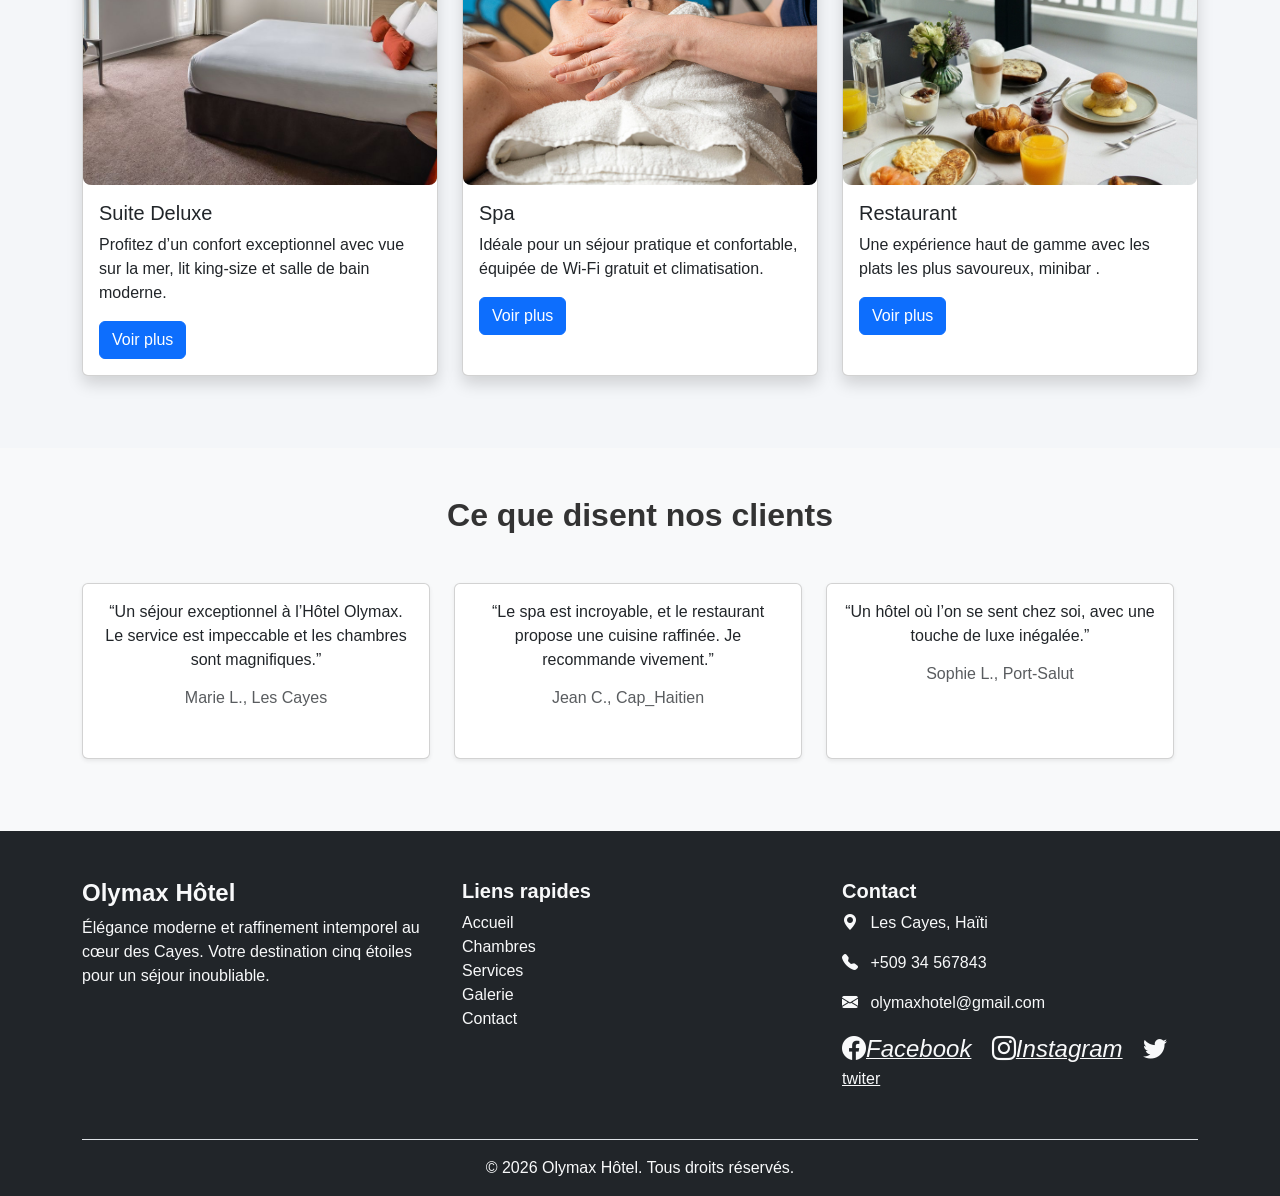
==== commit 97321ef4: "reconnexon" ====
--- a/index.html
+++ b/index.html
@@ -12,10 +12,12 @@
 
 <body  class="pt-5">
 
-
-   <nav class="navbar navbar-expand-lg navbar-dark bg-primary fixed-top">
+<nav class="navbar navbar-expand-lg bg-primary fixed-top">
   <div class="container-fluid">
-    <a class="navbar-brand" href="index.html">Accueil</a>
+
+<img src="image/Logo complexe Olymax.png" alt="logo Olymax" height="50px" width="50px">
+
+    
     <button class="navbar-toggler" type="button" data-bs-toggle="collapse"
       data-bs-target="#navbarSupportedContent" aria-controls="navbarSupportedContent"
       aria-expanded="false" aria-label="Toggle navigation">
@@ -23,22 +25,23 @@
     </button>
 
     <div class="collapse navbar-collapse" id="navbarSupportedContent">
-      <ul class="navbar-nav me-auto mb-2 mb-lg-0">
-        
-        
-
-        <!-- Autres liens -->
-          <li><a class="nav-link " href="chambre.html" role="button" >Chambre</a></li>
-        <li class="nav-item">
-          <a class="nav-link" href="Galerie.html">Galerie</a>
+      <ul class="navbar-nav ms-auto mb-2 mb-lg-0">
+        <li class="nav-item">
+          <a class="nav-link active" aria-current="page" href="index.html">Accueil</a>
+        </li>
+        <li class="nav-item">
+          <a class="nav-link" href="chambre.html">Chambre</a>
+        </li>
+        <li class="nav-item">
+          <a class="nav-link" href="galerie.html">Galerie</a>
         </li>
         <li class="nav-item">
           <a class="nav-link" href="service.html">Service</a>
         </li>
         <li class="nav-item">
-          <a class="nav-link" href="reservation.html">Reservation</a>
-        </li>
-         <li class="nav-item">
+          <a class="nav-link" href="reservation.html">Réservation</a>
+        </li>
+        <li class="nav-item">
           <a class="nav-link" href="spa.html">Spa</a>
         </li>
         <li class="nav-item">
@@ -48,11 +51,11 @@
           <a class="nav-link" href="restaurant.html">Restaurant</a>
         </li>
         <li class="nav-item">
-          <a class="nav-link disabled" tabindex="-1" aria-disabled="true">Disabled</a>
-        </li>
+          <a class="nav-link" href="contact.html">Contact</a>
+        </li>
+
       </ul>
 
-      <!-- Formulaire de recherche -->
       <form class="d-flex" role="search">
         <input class="form-control me-2" type="search" placeholder="Search" aria-label="Search">
         <button class="btn btn-outline-light" type="submit">Search</button>
--- a/css/max.css
+++ b/css/max.css
@@ -11,6 +11,12 @@
   flex: 0 0 100%;
 }
 
+.navbar .nav-link.active {
+  font-weight: bold;       /* texte en gras */
+  color: #ffc107 !important; /* couleur jaune (Bootstrap warning) */
+  border-bottom: 2px solid #ffc107; /* soulignement */
+}
+
 /* Animation verticale */
 .carousel-vertical .carousel-item-next.carousel-item-start,
 .carousel-vertical .carousel-item-prev.carousel-item-end {
@@ -81,4 +87,170 @@
   
   object-fit: cover;
   transition: transform 0.3s ease, box-shadow 0.3s ease;
+}
+
+.navbar a:hover {
+background-color: yellow;
+border-radius: 5px;
+padding: 0%;
+
+}
+.navbar a:active{
+  background-color: yellow;
+  padding: 2px;
+}
+
+
+
+
+ 
+.navbar ul li a{
+  color: black;
+}
+
+.navbar .container-fluid {
+  float: right;
+  
+}
+
+.page-banner {
+  background-color: #0d6efd;   /* bleu Bootstrap (bg-primary) */
+  color: #fff;                 /* texte blanc */
+  height: 200px;               /* hauteur fixe */
+  display: flex;               /* active flexbox */
+  justify-content: center;     /* centre horizontalement */
+  align-items: center;         /* centre verticalement */
+  text-align: center;          /* centre le texte */
+  overflow-x: hidden;  
+  margin-bottom: 10px;        /* empêche le scroll horizontal */
+  margin-top: 10px;
+  padding: 1px;
+  border-radius: 5px;
+  box-shadow: 3px cadetblue;
+}
+
+.page-banner .banner-content {
+  max-width: 800px;            /* limite la largeur du texte */
+  padding: 0 20px;             /* espace intérieur */
+}
+
+.page-banner h1 {
+  font-size: 2.5rem;
+  font-weight: bold;
+  margin-bottom: 15px;
+}
+
+.page-banner p {
+  font-size: 1.2rem;
+  line-height: 1.6;
+}
+
+.page-banner h1{
+  color: #212529;
+}
+
+/* Style global */
+body {
+  font-family: 'Segoe UI', Arial, sans-serif;
+  background: #f4f6f9;
+  margin: 0;
+  padding-top: 80px; /* espace pour la navbar fixe */
+  color: #333;
+}
+
+/* Titre principal */
+h1 {
+  font-weight: bold;
+  color: #28a745;
+  margin-bottom: 30px;
+  animation: fadeInDown 1s ease;
+}
+
+
+/* Boutons principaux */
+.btn {
+  transition: transform 0.2s ease, box-shadow 0.3s ease;  
+}
+
+.btn:hover {
+  transform: translateY(-2px);
+  box-shadow: 0 4px 12px rgba(0,0,0,0.2);
+  
+}
+
+/* Tableau du panier */
+.table {
+  margin-top: 20px;
+  border-radius: 10px;
+  overflow: hidden;
+  animation: fadeInUp 1s ease;
+}
+
+.table th {
+  background: #343a40 !important;
+  color: white;
+}
+
+.table td {
+  vertical-align: middle;
+}
+
+/* Ligne du tableau avec effet hover */
+.table tbody tr:hover {
+  background-color: #e9f7ef;
+  transition: background-color 0.3s ease;
+}
+
+/* Total général */
+#cart-total {
+  color: #28a745;
+  font-size: 1.2rem;
+  animation: pulse 2s infinite;
+  
+
+}
+.navbar img{border-radius: 25px;
+margin-left: 50px;}
+
+/* Effet au survol du titre */
+.page-banner h1:hover {
+  color: rgb(244, 250, 249);        /* Doré au survol */
+  cursor: pointer;
+}
+ .banner-content h1:hover{
+  color: rgb(244, 250, 249);        /* Doré au survol */
+  cursor: pointer;
+}
+
+/* Footer */
+footer {
+  margin-top: auto;
+  background: #212529;
+  color: white;
+  padding:auto;
+}
+
+footer a {
+  transition: transform 0.3s ease;
+}
+
+footer a:hover {
+  transform: scale(1.2);
+}
+
+/* Animations */
+@keyframes fadeInDown {
+  from { opacity: 0; transform: translateY(-20px); }
+  to { opacity: 1; transform: translateY(0); }
+}
+
+@keyframes fadeInUp {
+  from { opacity: 0; transform: translateY(20px); }
+  to { opacity: 1; transform: translateY(0); }
+}
+
+@keyframes pulse {
+  0% { transform: scale(1); }
+  50% { transform: scale(1.05); }
+  100% { transform: scale(1); }
 }
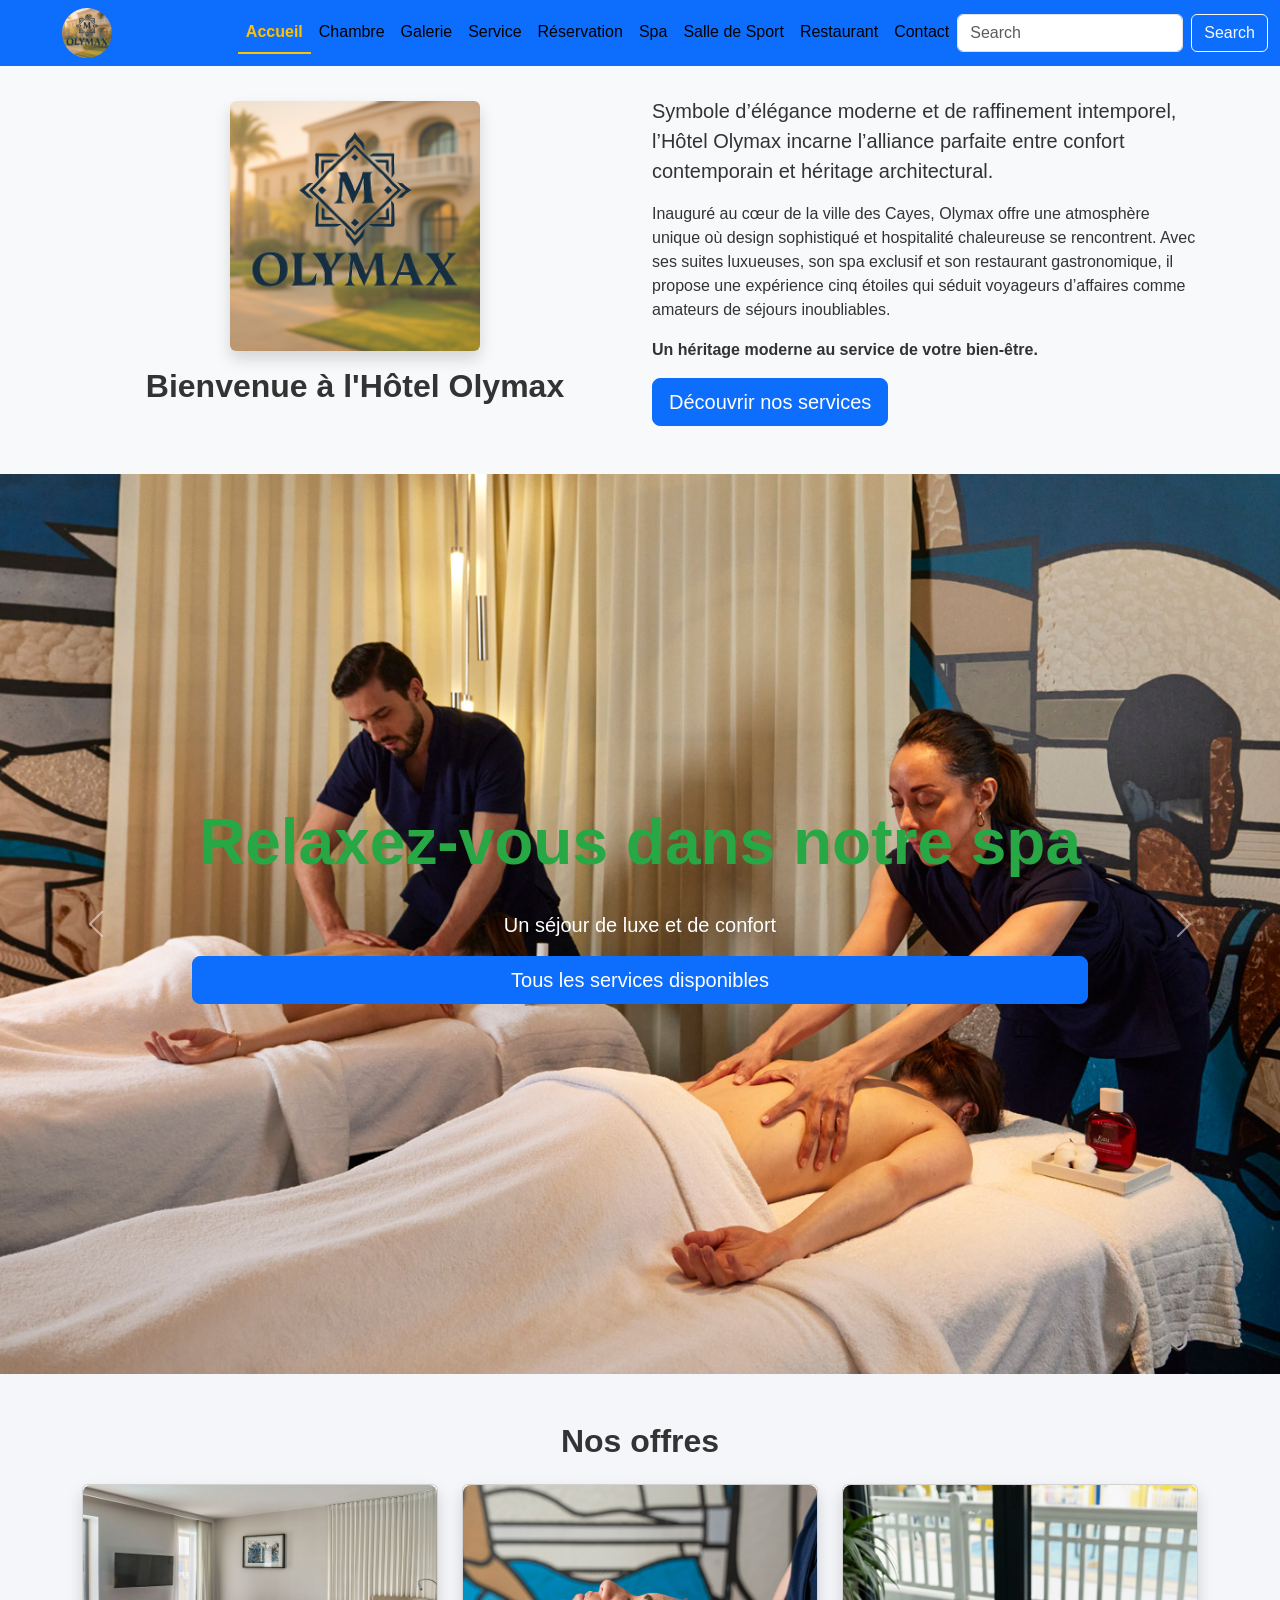
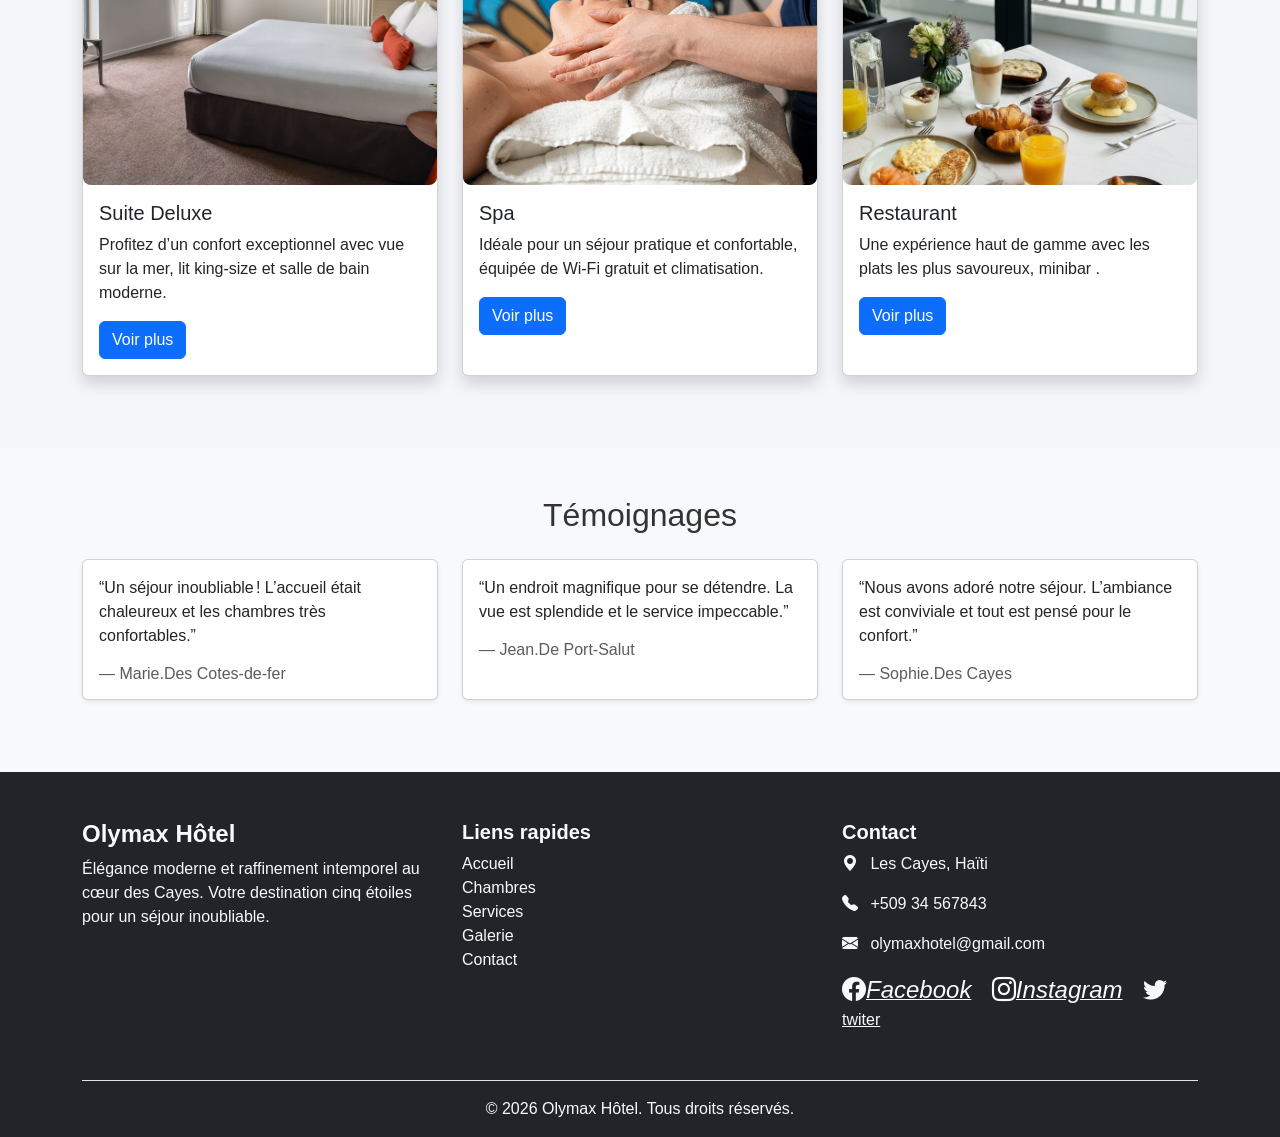
==== commit 11e14d78: "reconnexion" ====
--- a/index.html
+++ b/index.html
@@ -208,46 +208,47 @@
                     </div>
                 </div>
             </div>
-
-            <section class="py-5 bg-light" id="temoignages">
+<section class="py-5 bg-light">
   <div class="container">
-    <h2 class="fw-bold text-center mb-5">Ce que disent nos clients</h2>
-    <div class="row" id="card">
-      
+    <h2 class="text-center mb-4">Témoignages</h2>
+    <div class="row">
       <!-- Témoignage 1 -->
-      <div class="col-md-4 mb-4">
+      <div class="col-lg-4 col-md-6 col-sm-12 mb-4">
         <div class="card h-100 shadow-sm">
-          <div class="card-body text-center">
-            <p class="card-text">“Un séjour exceptionnel à l’Hôtel Olymax. Le service est impeccable et les chambres sont magnifiques.”</p>
-            <h6 class="card-subtitle mt-3 text-muted">Marie L., Les Cayes</h6>
+          <div class="card-body">
+            <p class="card-text">
+              “Un séjour inoubliable ! L’accueil était chaleureux et les chambres très confortables.”
+            </p>
+            <h6 class="card-subtitle text-muted mt-3">— Marie.Des Cotes-de-fer</h6>
           </div>
         </div>
       </div>
-      
       <!-- Témoignage 2 -->
-      <div class="col-md-4 mb-4">
+      <div class="col-lg-4 col-md-6 col-sm-12 mb-4">
         <div class="card h-100 shadow-sm">
-          <div class="card-body text-center">
-            <p class="card-text">“Le spa est incroyable, et le restaurant propose une cuisine raffinée. Je recommande vivement.”</p>
-            <h6 class="card-subtitle mt-3 text-muted">Jean C., Cap_Haitien</h6>
+          <div class="card-body">
+            <p class="card-text">
+              “Un endroit magnifique pour se détendre. La vue est splendide et le service impeccable.”
+            </p>
+            <h6 class="card-subtitle text-muted mt-3">— Jean.De Port-Salut</h6>
           </div>
         </div>
       </div>
-      
       <!-- Témoignage 3 -->
-      <div class="col-md-4 mb-4">
+      <div class="col-lg-4 col-md-6 col-sm-12 mb-4">
         <div class="card h-100 shadow-sm">
-          <div class="card-body text-center">
-            <p class="card-text">“Un hôtel où l’on se sent chez soi, avec une touche de luxe inégalée.”</p>
-            <h6 class="card-subtitle mt-3 text-muted">Sophie L., Port-Salut</h6>
+          <div class="card-body">
+            <p class="card-text">
+              “Nous avons adoré notre séjour. L’ambiance est conviviale et tout est pensé pour le confort.”
+            </p>
+            <h6 class="card-subtitle text-muted mt-3">— Sophie.Des Cayes</h6>
           </div>
         </div>
       </div>
-      
     </div>
   </div>
 </section>
-
+</section>
     </main>
 </body>
 
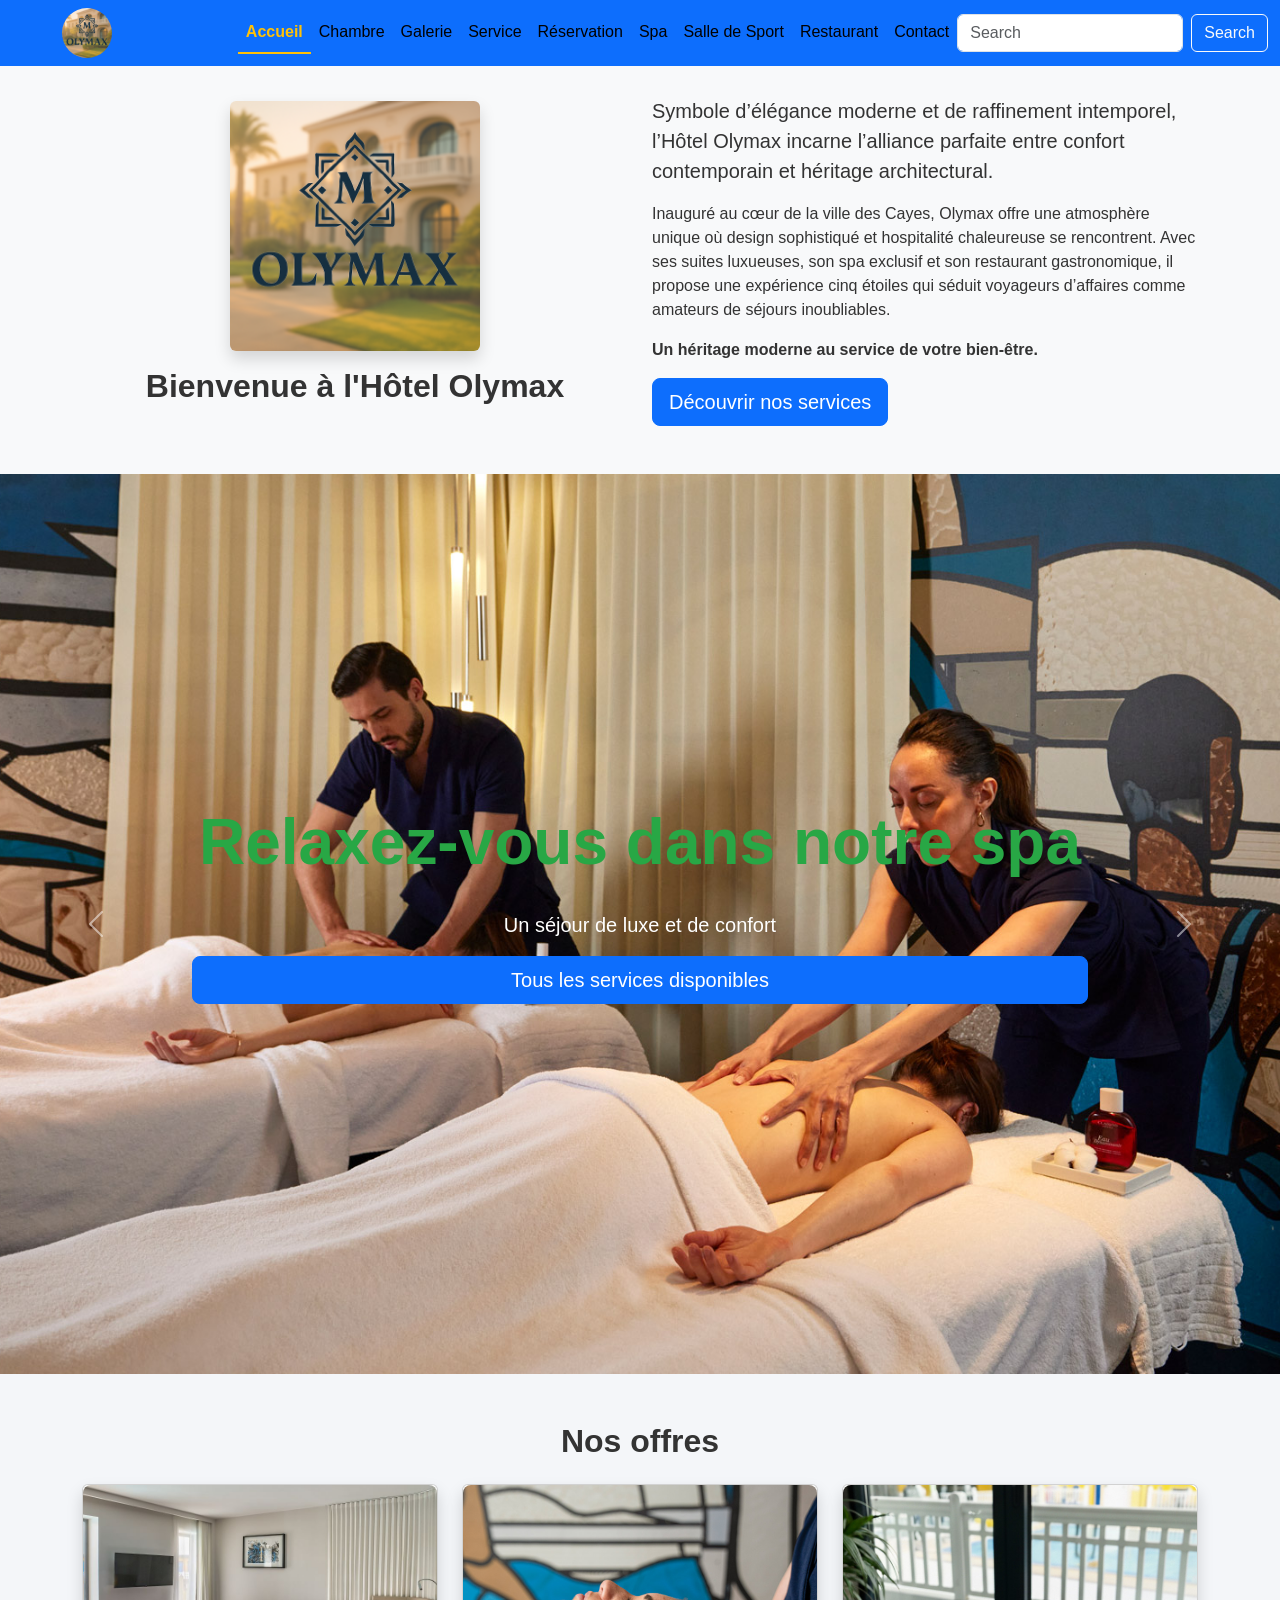
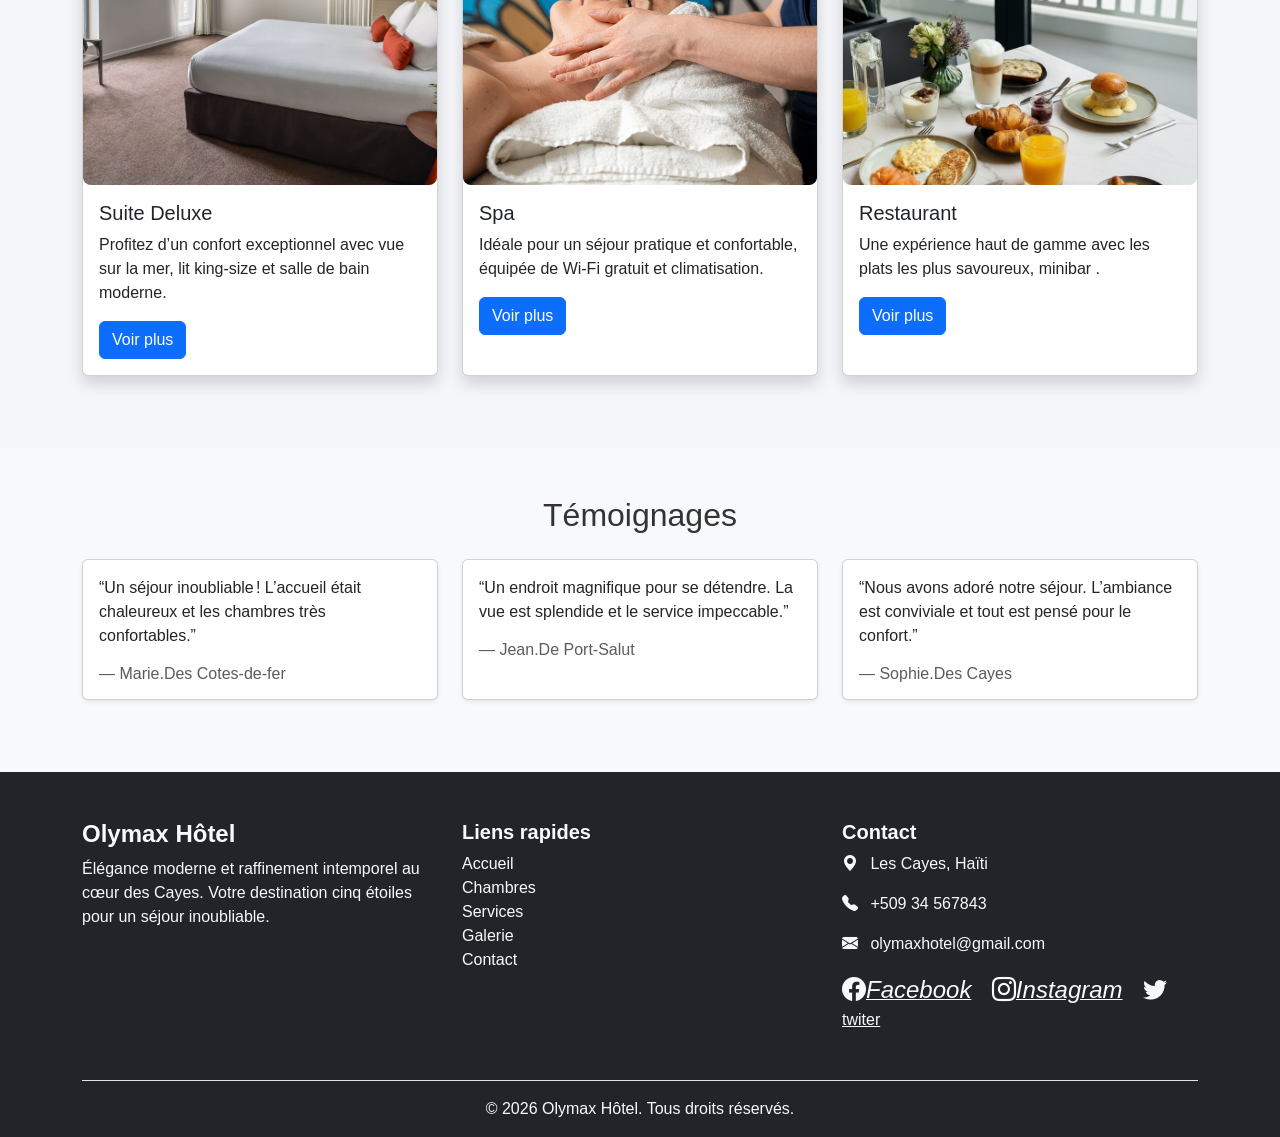
==== commit 89683509: "Ajout de favicon" ====
--- a/index.html
+++ b/index.html
@@ -7,7 +7,8 @@
     <link rel="stylesheet" href="css/bootstrap.min.css">
     <link rel="stylesheet" href="https://cdn.jsdelivr.net/npm/bootstrap-icons@1.11.3/font/bootstrap-icons.css">
     <link rel="stylesheet" href="css/max.css">
-    <title>Projet final HTML</title>
+    <title>Olymax hotel</title>
+    <link rel="icon" href="image/Logo complexe Olymax.png" type="image/x-icon">
 </head>
 
 <body  class="pt-5">
@@ -106,7 +107,7 @@
             <div class="carousel-inner">
                 <div class="carousel-inner">
                     <div class="carousel-item active">
-                        <img src="image/Façade Olymax .jpg" class="d-block w-100 vh-100 object-fit-cover" alt="grande vue">
+                        <img src="image/olymax.png" class="d-block w-100 vh-100 object-fit-cover" alt="grande vue">
                         <div class="carousel-caption d-flex flex-column justify-content-center h-100">
                             <h1 class="display-3 fw-bold">Bienvenue a Olymax</h1>
                            
@@ -166,7 +167,8 @@
                     <!-- Chambre  -->
                     <div class="col-md-4 mb-4">
                         <div class="card shadow h-100">
-                            <img src="image/2B.jpg" class="card-img-top" alt="Suite Deluxe">
+                            <img src="image/2B.jpg" class="card-img-top" alt="Suite Deluxe"
+                            data-bs-toggle="modal" data-bs-target="#imgModal3">
                             <div class="card-body">
                                 <h5 class="card-title">Suite Deluxe</h5>
                                 <p class="card-text">
@@ -175,13 +177,21 @@
                                 </p>
                                 <a href="chambre.html" class="btn btn-primary">Voir plus</a>
                             </div>
+                            <div class="modal fade" id="imgModal3" tabindex="-1">
+                        <div class="modal-dialog modal-lg modal-dialog-centered">
+                            <div class="modal-content">
+                                <img src="image/2B.jpg" class="img-fluid" alt="Spa Olymax">
+                            </div>
+                        </div>
+                    </div>
                         </div>
                     </div>
 
                     <!-- Spa -->
                     <div class="col-md-4 mb-4">
                         <div class="card shadow h-100">
-                            <img src="image/bloc-01.jpg" class="card-img-top" alt="Chambre Standard">
+                            <img src="image/bloc-01.jpg" class="card-img-top" alt="Chambre Standard"
+                            data-bs-toggle="modal" data-bs-target="#imgModal2">
                             <div class="card-body">
                                 <h5 class="card-title">Spa</h5>
                                 <p class="card-text">
@@ -190,13 +200,21 @@
                                 </p>
                                 <a href="spa.html" class="btn btn-primary">Voir plus</a>
                             </div>
+                            <div class="modal fade" id="imgModal2" tabindex="-1">
+                        <div class="modal-dialog modal-lg modal-dialog-centered">
+                            <div class="modal-content">
+                                <img src="image/bloc-01.jpg" class="img-fluid" alt="Spa Olymax">
+                            </div>
+                        </div>
+                    </div>
                         </div>
                     </div>
 
                     <!-- Restaurant -->
                     <div class="col-md-4 mb-4">
                         <div class="card shadow h-100">
-                            <img src="image/Blue-Sunday.jpg" class="card-img-top" alt="Suite Premium">
+                            <img src="image/Blue-Sunday.jpg" class="card-img-top" alt="Suite Premium"
+                            data-bs-toggle="modal" data-bs-target="#imgModal1">
                             <div class="card-body">
                                 <h5 class="card-title">Restaurant</h5>
                                 <p class="card-text">
@@ -204,11 +222,18 @@
                                 </p>
                                 <a href="restaurant.html" class="btn btn-primary">Voir plus</a>
                             </div>
+                            <div class="modal fade" id="imgModal1" tabindex="-1">
+                        <div class="modal-dialog modal-lg modal-dialog-centered">
+                            <div class="modal-content">
+                                <img src="image/Blue-Sunday.jpg" class="img-fluid" alt="Spa Olymax">
+                            </div>
+                        </div>
+                    </div>
                         </div>
                     </div>
                 </div>
             </div>
-<section class="py-5 bg-light">
+<section class="py-5 bg-light" class="Témoignage">
   <div class="container">
     <h2 class="text-center mb-4">Témoignages</h2>
     <div class="row">
@@ -235,7 +260,7 @@
         </div>
       </div>
       <!-- Témoignage 3 -->
-      <div class="col-lg-4 col-md-6 col-sm-12 mb-4">
+      <div class="col-lg-4 col-md-6 col-sm-12 mb-4" >
         <div class="card h-100 shadow-sm">
           <div class="card-body">
             <p class="card-text">
--- a/css/max.css
+++ b/css/max.css
@@ -11,6 +11,8 @@
   flex: 0 0 100%;
 }
 
+
+
 .navbar .nav-link.active {
   font-weight: bold;       /* texte en gras */
   color: #ffc107 !important; /* couleur jaune (Bootstrap warning) */
@@ -20,7 +22,7 @@
 /* Animation verticale */
 .carousel-vertical .carousel-item-next.carousel-item-start,
 .carousel-vertical .carousel-item-prev.carousel-item-end {
-  transform: translateY(0);
+  transform: translateY(1.5);
 }
 
 .carousel-vertical .active.carousel-item-start {
@@ -121,8 +123,8 @@
   justify-content: center;     /* centre horizontalement */
   align-items: center;         /* centre verticalement */
   text-align: center;          /* centre le texte */
-  overflow-x: hidden;  
-  margin-bottom: 10px;        /* empêche le scroll horizontal */
+  overflow-x: hidden;          /* empêche le scroll horizontal */
+  margin-bottom: 10px;        
   margin-top: 10px;
   padding: 1px;
   border-radius: 5px;
